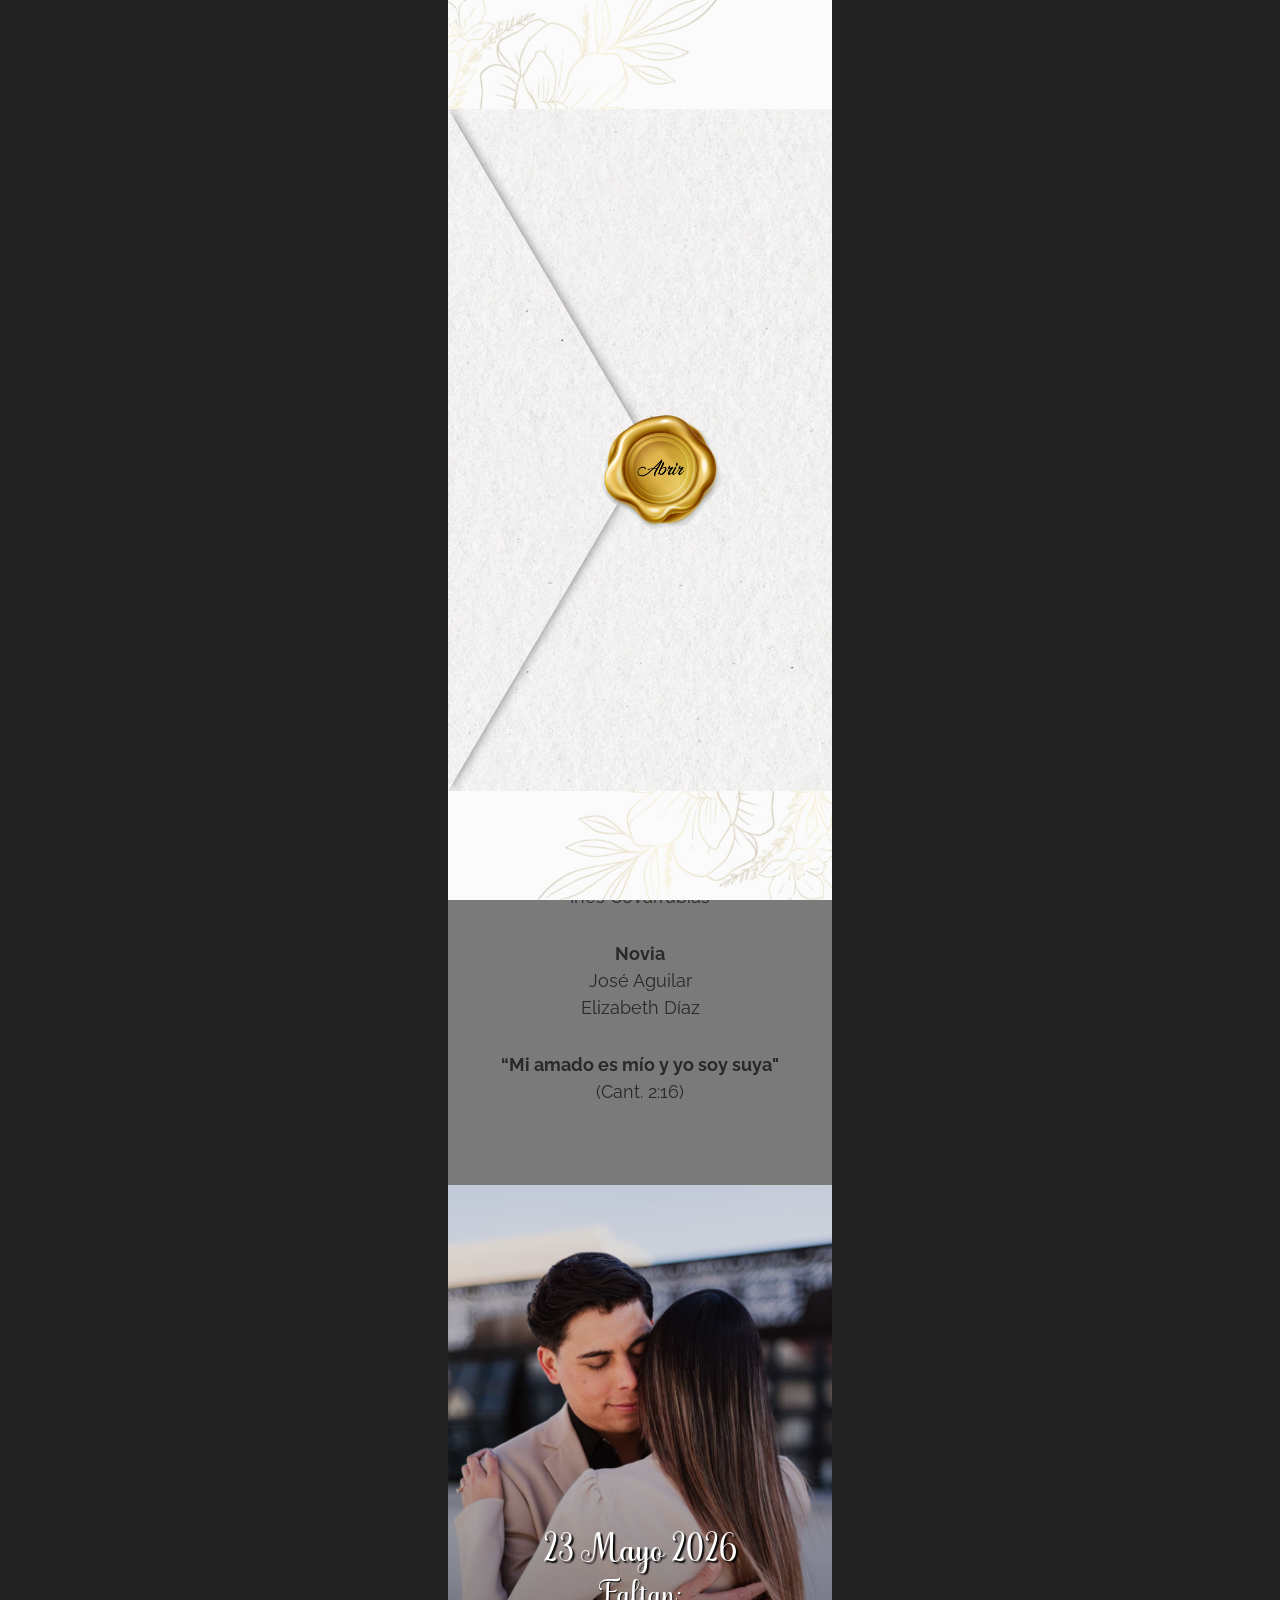
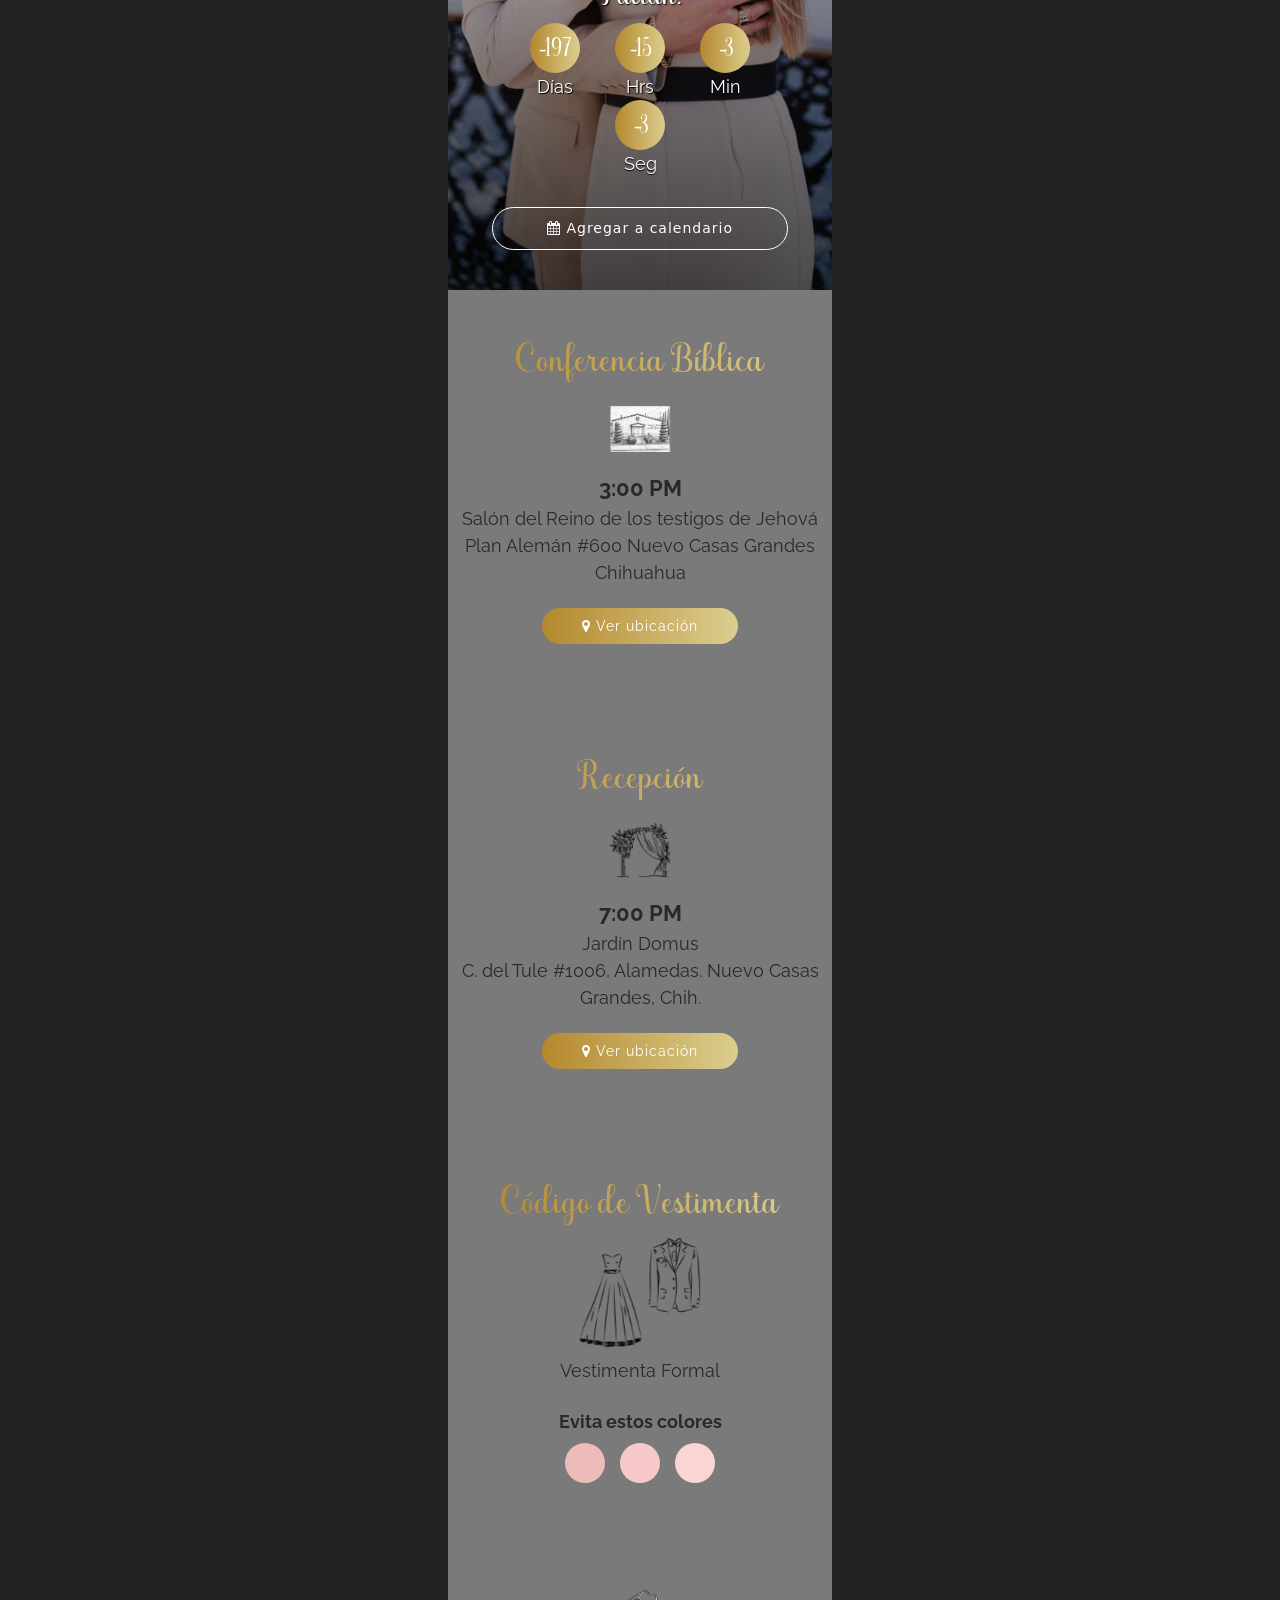
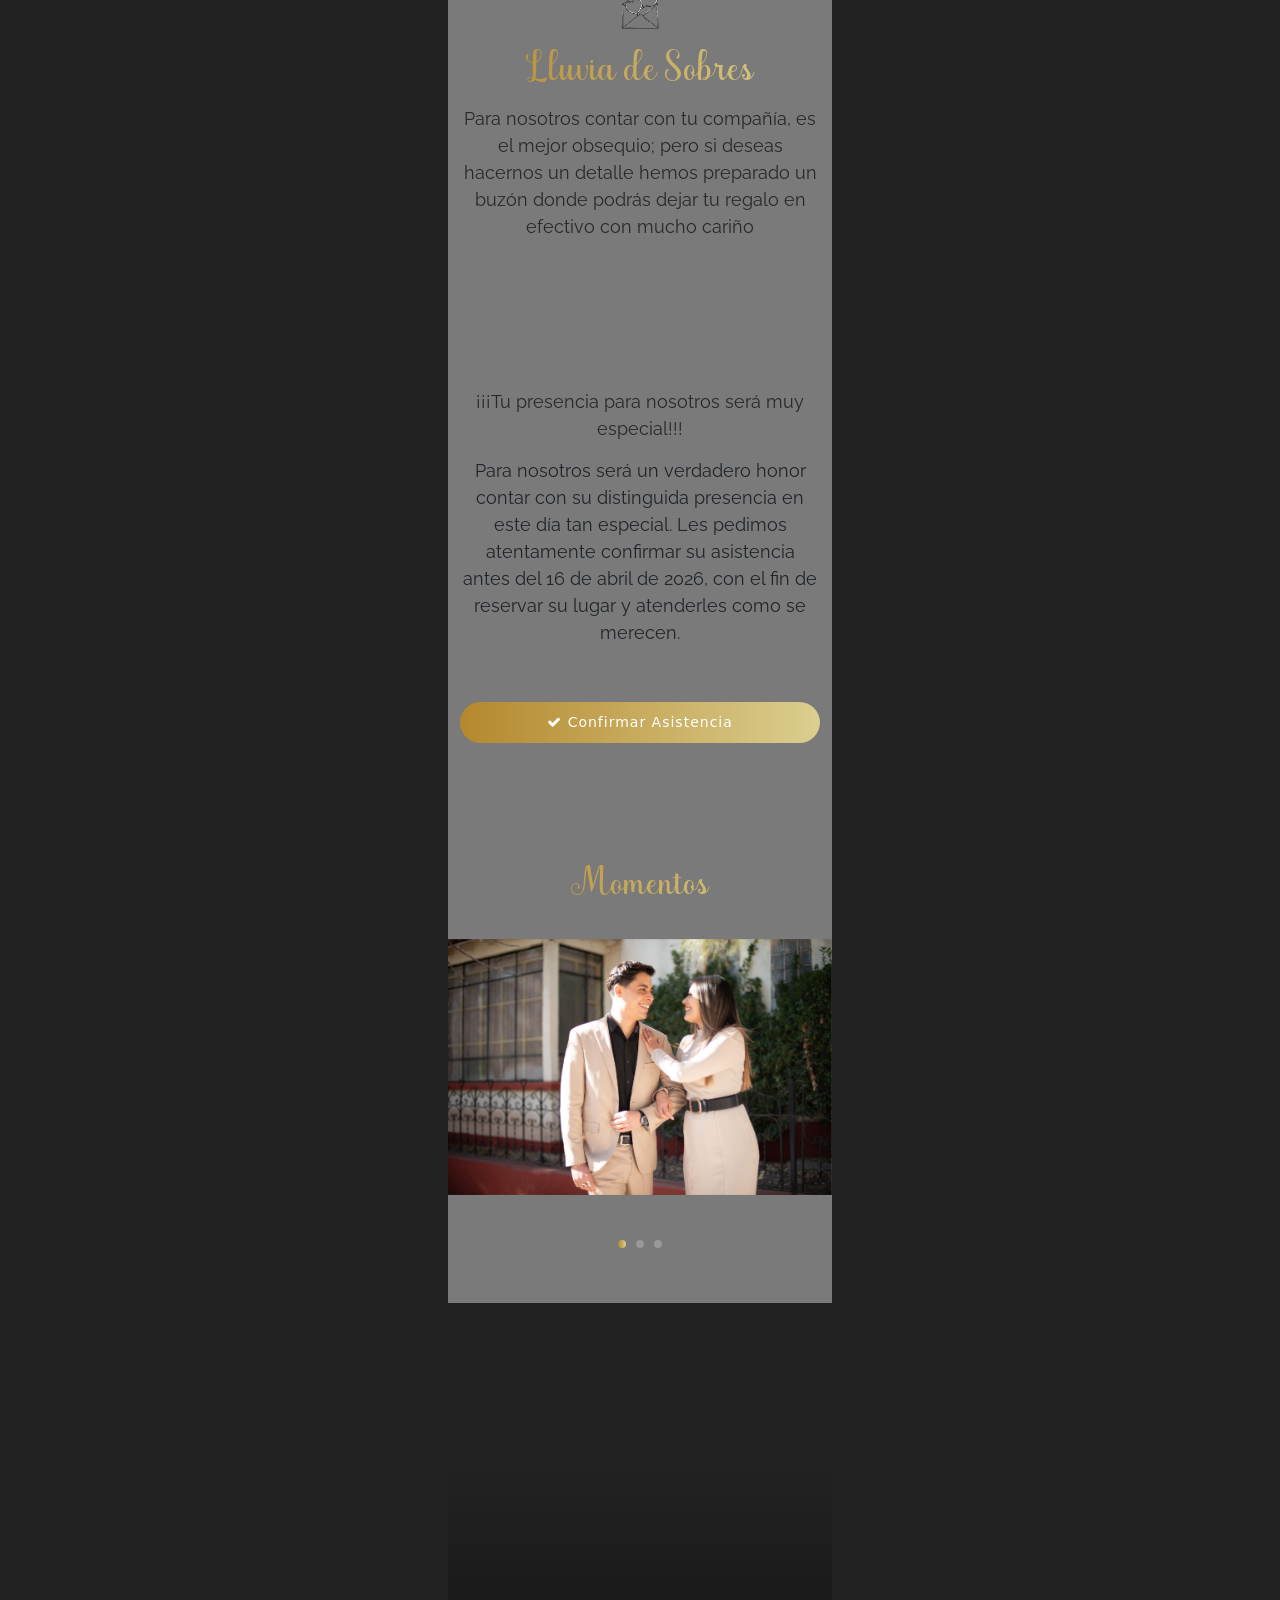
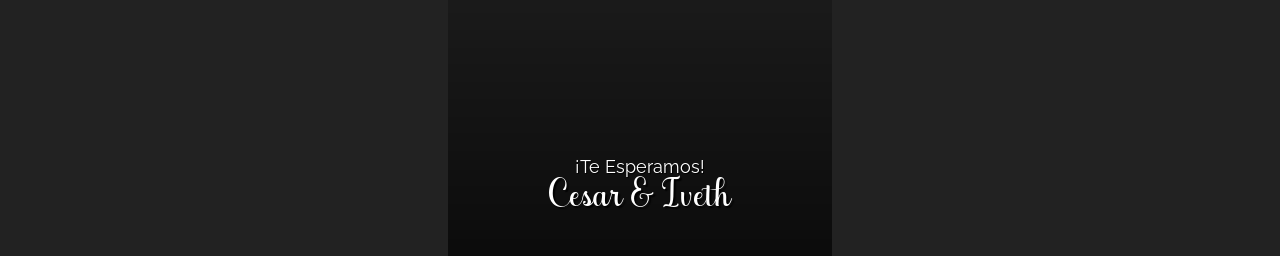
==== index.html @ 70f19161 "Update index.html" ====
<html lang="es" id="html" >

<head>
    <meta charset="utf-8">
    <meta name="viewport" content="width=device-width, initial-scale=1, shrink-to-fit=no">
    
    <title>Nuestra Boda: Cesar & Iveth</title>
<link rel="icon" type="image/png" sizes="32x32" href="assets/img/favicon-32x32.png">
<link rel="icon" type="image/png" sizes="16x16" href="assets/img/favicon-16x16.png">
<link rel="apple-touch-icon" href="assets/img/apple-touch-icon.png">
<link rel="manifest" href="assets/img/site.webmanifest">
<link rel="icon" href="assets/img/favicon.ico" type="image/x-icon">
    <meta name="theme-color" content="#222">

    <!-- CSS -->
    <link rel="stylesheet" href="assets/css/style.css" type="text/css">
    <link rel="stylesheet" href="assets/css/bootstrap.css" type="text/css">
    <link rel="stylesheet" href="assets/css/owl.carousel.css" type="text/css">
    <link rel="stylesheet" href="assets/css/animate.css" type="text/css">

    <link rel="preconnect" href="https://fonts.googleapis.com">
    <link rel="preconnect" href="https://fonts.gstatic.com" crossorigin="">
    <link href="https://fonts.googleapis.com/css2?family=Playfair+Display:wght@400;700&amp;display=swap"
        rel="stylesheet">
    <link href="https://fonts.googleapis.com/css2?family=Raleway:wght@400;700&amp;display=swap" rel="stylesheet">
    <link rel="stylesheet" href="https://maxcdn.bootstrapcdn.com/font-awesome/4.5.0/css/font-awesome.min.css">
<style>
    html, body {
  scroll-behavior: auto;
}
	.modal-overlay {
  position: fixed;
  top: 0;
  left: 0;
  width: 100%;
  height: 100%;
  background: rgba(0,0,0,0.6);
  display: none;
  justify-content: center;
  align-items: center;
  z-index: 9999;
}

.modal-content {
  background: #fff;
  padding: 30px;
  border-radius: 12px;
  text-align: center;
  max-width: 400px;
  width: 90%;
  animation: fadeIn .3s ease;
}

.modal-buttons {
  display: flex;
  gap: 10px;
  justify-content: center;
  margin-top: 20px;
}

.btn-modal {
  padding: 10px 18px;
  border: none;
  border-radius: 8px;
  cursor: pointer;
  font-weight: bold;
}

.btn-si {
  background: #eebbbb;
  color: #fff;
}

.btn-no {
  background: #ccc;
}

.btn-cerrar {
  margin-top: 15px;
  background: none;
  border: none;
  cursor: pointer;
  color: #666;
}

@keyframes fadeIn {
  from { opacity: 0; transform: scale(0.9); }
  to { opacity: 1; transform: scale(1); }
}

</style>
</head>

<body id="body" class="bg-invitacion">
    <!-- Intro Inicio -->
    <section id="intro" class="bg-overlay-intro bg-intro">
        <img id="s-derecho" class="sobre-derecho" src="assets/img/sobre-derecho.png" alt="">
        <img id="s-izquierdo" class="sobre-izquierdo" src="assets/img/sobre-izquierdo.png" alt="">
        <a style="cursor: pointer; margin-top: -70px !important; visibility: visible; animation-duration: 4000ms; animation-iteration-count: infinite; animation-name: pulse;"
            target="_self" onclick="funciones()" class="wow pulse animated animated" data-wow-iteration="infinite"
            data-wow-duration="4000ms"><img class="sello" src="assets/img/sello.png" alt=""></a>
    </section>
   
    <audio id="sonido2" loop="" preload="auto" src="https://rheainvitaciones.com/Invitaciones/audio.mp3"></audio>
   

    <section style="background-color: rgba(255,255,255,.3);">
        <img src="assets/img/foto.png" width="100%" alt="">
        <div align="center" style="margin-top: -120px !important;">
            <span class="scroll">
                <span class="scroll_arrow top_arrow">
                    <svg version="1.1" id="Layer_1" xmlns="http://www.w3.org/2000/svg"
                        xmlns:xlink="http://www.w3.org/1999/xlink" x="0px" y="0px" viewBox="0 0 65.2 34.1"
                        style="enable-background:new 0 0 65.2 34.1;" xml:space="preserve">
                        <style type="text/css">
                            .st0 {
                                fill: none;
                                stroke: #ffffff;
                                stroke-width: 8;
                                stroke-linecap: round;
                                stroke-linejoin: round;
                                stroke-miterlimit: 10;
                            }
                        </style>
                        <polyline class="st0" points="5,5 31.8,28.7 59.2,5 "></polyline>
                    </svg>

                </span>
                <span class="scroll_arrow bottom_arrow">
                    <svg version="1.1" id="Layer_1" xmlns="http://www.w3.org/2000/svg"
                        xmlns:xlink="http://www.w3.org/1999/xlink" x="0px" y="0px" viewBox="0 0 65.2 34.1"
                        style="enable-background:new 0 0 65.2 34.1;" xml:space="preserve">
                        <style type="text/css">
                            .st0 {
                                fill: none;
                                stroke: #000000;
                                stroke-width: 8;
                                stroke-linecap: round;
                                stroke-linejoin: round;
                                stroke-miterlimit: 10;
                            }
                        </style>
                        <polyline class="st0" points="5,5 31.8,28.7 59.2,5 "></polyline>
                    </svg>
                </span>
            </span>
        </div>
    </section>


    <!-- Celebración Inicio -->
    <section id="celebracion" class="padding-section" style="background-color: rgba(255,255,255,.4);">
        <div class="container">
            <div class="row justify-content-center">
                <div class="col-md-10">
                    <p align="center" class="mb-10 color-textos wow fadeInUp animated animated" data-wow-delay="0.4s"
                        style="font-size: 26px !important; visibility: visible; animation-delay: 0.4s; animation-name: fadeInUp;">
                        Nuestra Boda</p>
                    <h1 align="center" class="titulo mb-20 color-titulos wow fadeInUp animated animated"
                        data-wow-delay="0.6s"
                        style="font-size: 40px !important; visibility: visible; animation-delay: 0.6s; animation-name: fadeInUp;">
                        Cesar & Iveth</h1>
                    <p align="center" class="mb-30 color-textos wow fadeInUp animated animated" data-wow-delay="0.4s"
                        style="visibility: visible; animation-delay: 0.4s; animation-name: fadeInUp;">Hay historias que merecen un capítulo especial……. este es el nuestro.</p>
                    <h1 align="center" class="titulo mb-20 color-titulos wow fadeInUp animated animated"
                        data-wow-delay="0.6s"
                        style="visibility: visible; animation-delay: 0.6s; animation-name: fadeInUp;">Nuestros Padres
                    </h1>
                    <p align="center" class="mb-30 color-textos wow fadeInUp animated animated" data-wow-delay="0.6s"
                        style="visibility: visible; animation-delay: 0.6s; animation-name: fadeInUp;">
                        <strong>Novio</strong><br>Ascención Ochoa<br>Inés Covarrubias 
                    </p>
                    <p align="center" class="mb-30 color-textos wow fadeInUp animated animated" data-wow-delay="0.6s"
                        style="visibility: visible; animation-delay: 0.6s; animation-name: fadeInUp;">
                        <strong>Novia</strong><br>José Aguilar<br>Elizabeth Díaz
                    </p>
                    
                    <p align="center" class="mb-30 color-textos wow fadeInUp animated animated" data-wow-delay="0.6s"
                        style="visibility: visible; animation-delay: 0.6s; animation-name: fadeInUp;">
                        <strong>“Mi amado es mío y yo soy suya"</strong><br>(Cant. 2:16)
                </div>
            </div>
        </div>
    </section>
    <!-- Celebración Fin -->

    <!-- Contador Inicio -->
    <section id="contador" class="padding-contador bg-img bg-overlay-contador"
        style="background-image:url(assets/img/carousel/01.jpg);">
        <div class="container-fluid">
            <div class="row justify-content-center">
                <div class="col-md-10 wow fadeInUp animated" data-wow-delay="0.6s"
                    style="visibility: hidden; animation-delay: 0.6s; animation-name: none;">
                    <h1 align="center" class="titulo mb-10 text-white sombra">23 Mayo 2026</h1>
                    <h1 align="center" class="titulo mb-10 text-white sombra" style="font-size: 26px !important;">
                        Faltan:</h1>
                    <ul class="tiempo mb-30">
                        <li><span class="circulo-tiempo" id="days"></span>Días</li>
                        <li><span class="circulo-tiempo" id="hours"></span>Hrs</li>
                        <li><span class="circulo-tiempo" id="minutes"></span>Min</li>
                        <li><span class="circulo-tiempo" id="seconds"></span>Seg</li>
                    </ul>
                    <div align="center" class="mb-0"><div onclick="crearEventoCalendario()" class="link-abrir"
                            style="cursor: pointer; border: 1px solid #fff;"><i class="fa fa-calendar"></i> Agregar a
                            calendario</div></div>
                </div>
            </div>
        </div>
    </section>
    <!-- Contador Fin -->


    <!-- Ceremonia Inicio -->
    <section id="ceremonia" class="padding-section" style="background-color: rgba(255,255,255,.4);">
        <div class="container">

            <h1 align="center" class="titulo color-titulos mb-20 wow fadeInUp" data-wow-delay="0.6s"
                style="visibility: hidden; animation-delay: 0.6s; animation-name: none;">Conferencia Bíblica</h1>
            <div align="center" class="mb-20 wow fadeInUp" data-wow-delay="0.6s"
                style="visibility: hidden; animation-delay: 0.6s; animation-name: none;"><img
                    src="assets/img/iglesia.png" width="60" alt=""></div>
            <div class="row">
                <div class="col-md-12 wow fadeInUp" data-wow-delay="0.6s"
                    style="visibility: hidden; animation-delay: 0.6s; animation-name: none;">
                    <p align="center" class="color-textos mb-30"><strong style="font-size: 22px !important;">3:00
                            PM</strong><br>Salón del Reino de los testigos de Jehová <br>Plan Alemán #600 Nuevo Casas Grandes Chihuahua
                    </p>
                    <div align="center" class="mb-20"><a href="https://www.google.com/maps/place/Salon+del+Reino+de+Los+Testigos+de+Jehov%C3%A1/@30.418696,-107.9079553,17z/data=!4m14!1m7!3m6!1s0x86dcad02934758bd:0x25ceb4353870e1fa!2sSalon+del+Reino+de+Los+Testigos+de+Jehov%C3%A1!8m2!3d30.4186914!4d-107.9053804!16s%2Fg%2F11t3d4_jx4!3m5!1s0x86dcad02934758bd:0x25ceb4353870e1fa!8m2!3d30.4186914!4d-107.9053804!16s%2Fg%2F11t3d4_jx4?entry=ttu&g_ep=EgoyMDI2MDIwNC4wIKXMDSoASAFQAw%3D%3D" target="_blank" class="link-abrir color-principal"><i class="fa fa-map-marker"></i> Ver ubicación</a></div>
                </div>
            </div>
        </div>
    </section>
    <!-- Ceremonia Fin -->

    <!-- Recepción Inicio -->
    <section id="recepcion" class="padding-section" style="background-color: rgba(255,255,255,.4);">
        <div class="container">

            <h1 align="center" class="titulo color-titulos mb-20 wow fadeInUp" data-wow-delay="0.6s"
                style="visibility: hidden; animation-delay: 0.6s; animation-name: none;">Recepción</h1>
            <div align="center" class="mb-20 wow fadeInUp" data-wow-delay="0.6s"
                style="visibility: hidden; animation-delay: 0.6s; animation-name: none;"><img src="assets/img/recep.png"
                    width="60" alt=""></div>
            <div class="row">
                <div class="col-md-12 wow fadeInUp" data-wow-delay="0.6s"
                    style="visibility: hidden; animation-delay: 0.6s; animation-name: none;">
                    <p align="center" class="color-textos mb-30"><strong style="font-size: 22px !important;">7:00
                            PM</strong><br>Jardín Domus<br>C. del Tule #1006, Alamedas. Nuevo Casas Grandes, Chih.</p>
                    <div align="center" class="mb-20"><a href="https://www.google.com/maps/place/Jardin+Domuss/@30.4287066,-107.9072362,17z/data=!4m10!1m2!2m1!1sjardin+domus+nuevo+casas+grandes!3m6!1s0x86dcad00376bb1d1:0xad91778f47de346a!8m2!3d30.4285653!4d-107.9047676!15sCiBqYXJkaW4gZG9tdXMgbnVldm8gY2FzYXMgZ3JhbmRlc1oiIiBqYXJkaW4gZG9tdXMgbnVldm8gY2FzYXMgZ3JhbmRlc5IBCm5pZ2h0X2NsdWLgAQA!16s%2Fg%2F11xd9fyb4v?entry=ttu&g_ep=EgoyMDI2MDIwNC4wIKXMDSoASAFQAw%3D%3D" target="_blank" class="link-abrir color-principal"><i class="fa fa-map-marker"></i> Ver ubicación</a></div>
                </div>
            </div>
        </div>
    </section>
    <!-- Recepción Fin -->

    <!-- Vestimenta Inicio -->
    <section id="vestimenta" class="padding-section" style="background-color: rgba(255,255,255,.4);">
        <div class="container">
            <div class="row justify-content-center">
                <div class="col-md-10">
                    <h1 align="center" class="titulo mb-10 color-titulos wow fadeInUp" data-wow-delay="0.6s"
                        style="visibility: hidden; animation-delay: 0.6s; animation-name: none;">Código de Vestimenta
                    </h1>
                    <div align="center" class="mb-10 wow fadeInUp" data-wow-delay="0.6s"
                        style="visibility: hidden; animation-delay: 0.6s; animation-name: none;"><img
                            src="assets/img/formal.png" width="120"></div>
                    <p align="center" class="mb-0 color-textos wow fadeInUp" data-wow-delay="0.6s"
                        style="visibility: hidden; animation-delay: 0.6s; animation-name: none;">Vestimenta Formal</p>
                </div>
                <!-- Evita estos colores -->
<div class="mt-4 wow fadeInUp" data-wow-delay="0.8s" style="text-align:center;">
    <p class="color-textos mb-2"><strong id="idvestimenta">Evita estos colores</strong></p>
    <div style="display:flex; justify-content:center; gap:15px;">
        <div style="width:40px; height:40px; border-radius:50%; background:#eebbbb;"></div>
        <div style="width:40px; height:40px; border-radius:50%; background:#f6c8c7;"></div>
        <div style="width:40px; height:40px; border-radius:50%; background:#f9d6d5;"></div>
    </div>
</div>

            </div>
        </div>
    </section>
    <!-- Vestimenta Fin -->

    <!-- Mesa de Regalos Inicio -->
     <section id="regalos" class="padding-section" style="background-color: rgba(255,255,255,.4);">
        <div class="container">
            <div class="mb-30 wow fadeInUp" data-wow-delay="0.6s">
	<div align="center" class="mb-10"><img src="assets/img/lluviaSobre.png" width="80"/></div>
	<h1 align="center" class="titulo mb-10 color-titulos" style="font-size: 32px !important;">Lluvia de Sobres</h1>
	<p align="center" class="color-textos mb-0 wow fadeInUp" data-wow-delay="0.4s">Para nosotros contar con tu compañía, es el mejor obsequio; pero si deseas hacernos un detalle hemos preparado un buzón donde podrás dejar tu regalo en efectivo con mucho cariño</p>
	</div></div>
     
    </section>
	  <!-- Hashstag Fin -->
	<!-- Invitacion Inteligente -->
<section id="hashtag" class="padding-section" style="background-color: rgba(255,255,255,.4); text-align:center;">
	<div class="container">

		<h1 align="center" id="familyName" 
			class="titulo color-titulos wow fadeInUp" 
			data-wow-delay="0.6s" 
			style="font-size: 26px !important;">
		</h1>

		<div id="passesBox">

			<p align="center" 
			   class="mb-0 color-textos wow fadeInUp" 
			   data-wow-delay="0.6s" 
			   style="text-align:center;">
				¡¡¡Tu presencia para nosotros será muy especial!!!
			</p>

			<p id="attendanceText" style="margin-top:15px;">
				Para nosotros será un verdadero honor contar con su distinguida presencia en este día tan especial. 
				Les pedimos atentamente confirmar su asistencia antes del 16 de abril de 2026, 
				con el fin de reservar su lugar y atenderles como se merecen.
			</p>

			<br>

			<p id="familiaextra"></p>
			<p id="passesCount"></p>

			<div id="qrContainer" style="display:none; margin-top:20px; text-align:center;">
				<h3>🎟️ Este será su pase de entrada</h3>
				<div id="qrCode"></div>
			</div>

			<div align="center" class="mb-20">
				<div class="link-abrir color-principal" id="btnAceptar" style="cursor:pointer;">
					<i class="fa fa-check"></i> Confirmar Asistencia
				</div>
			</div>

		</div>
	</div>
</section>

    <!--  Invitacion Inteligente -->

    <!-- Fotos Inicio -->
    <section id="fotos" class="padding-section" style="background-color: rgba(255,255,255,.4);">
        <div class="container">
            <h1 align="center" class="titulo color-titulos mb-30 wow fadeInUp" data-wow-delay="0.6s"
                style="visibility: hidden; animation-delay: 0.6s; animation-name: none;">Momentos</h1>
        </div>
        <div class="owl-fotos owl-carousel wow fadeInUp owl-loaded owl-drag" data-wow-delay="0.6s"
            style="visibility: hidden; animation-delay: 0.6s; animation-name: none;">
            <div class="owl-stage-outer owl-height" style="height: 373.983px;">
                <div class="owl-stage">
                    <div class="owl-item " style="width: 560.7px; margin-right: 10px;">
                        <div><img src="assets/img/carousel/02.jpg" width="100%" alt=""></div>
                    </div>
					 <div class="owl-item " style="width: 560.7px; margin-right: 10px;">
                        <div><img src="assets/img/carousel/04.jpg" width="100%" alt=""></div>
                    </div>
                    <div class="owl-item " style="width: 560.7px; margin-right: 10px;">
                        <div><img src="assets/img/carousel/03.jpg" width="100%" alt=""></div>
                    </div>
                </div>
            </div>
        </div>
    </section>
    <!-- Fotos Fin -->
    <!-- Nombre Inicio -->
    <section id="nombre" class="padding-final bg-overlay-contador bg-img"
        style="background-image:url(assets/img/asistencia.png); background-position: top !important;">
        <div class="container">
            <div class="row justify-content-center">
                <div class="col-md-10">
                    <p align="center" class="mb-0 text-white sombra">¡Te Esperamos!</p>
                    <h1 align="center" class="titulo mb-0 text-white sombra">Cesar & Iveth</h1>
                </div>
            </div>
        </div>
    </section>
<!-- Modal Confirmación -->
<div id="modalConfirmacion" class="modal-overlay">
  <div class="modal-content">
    <h2>Confirmar Asistencia</h2>
    <p>¿Podrán acompañarnos en este día tan especial?</p>

    <div class="modal-buttons">
      <button id="btnSi" class="btn-modal btn-si">
        💖 Sí asistiré
      </button>

      <button id="btnNo" class="btn-modal btn-no">
        ✨ No podré asistir
      </button>
    </div>

    <button id="cerrarModal" class="btn-cerrar">Cerrar</button>
  </div>
</div>

    <!-- JS -->
    <script src="assets/js/jquery.min.js" type="text/javascript"></script>
    <script src="assets/js/owl.carousel.min.js" type="text/javascript"></script>
    <script src="assets/js/bootstrap.min.js" type="text/javascript"></script>
    <script src="assets/js/wow.min.js" type="text/javascript"></script>
    <script src="assets/js/main.js" type="text/javascript"></script>
    <script>
        $(document).ready(function () {
            $('.owl-fotos').owlCarousel({
                loop: true,
                margin: 10,
                responsiveClass: true,
                autoHeight: true,
                responsive: {
                    0: {
                        items: 1,
                        nav: false,
                        loop: true,
                        autoplay: true
                    },
                    600: {
                        items: 1,
                        nav: false,
                        loop: true,
                        autoplay: true
                    },
                    1000: {
                        items: 1,
                        nav: false,
                        loop: true,
                        autoplay: true
                    }
                }
            })
        });
    </script>
    <style>
        .valid[data-text]:before {
            position: absolute;
            bottom: 100%;
            left: 12px;
            content: '';
            border: 8px solid;
            border-color: transparent transparent #fff transparent;
            top: calc(100% - 21px)
        }

        .valid[data-text]:after,
        .valid[data-text]:before {
            opacity: 1;
            transition: opacity .2s ease;
            pointer-events: none;
            z-index: 3
        }

        .valid[data-text]:after {
            content: attr(data-text);
            position: absolute;
            background: #fff;
            left: 0;
            top: calc(100% - 5px);
            font-size: 12px;
            padding: 0 5px;
            box-shadow: 0 5px 10px rgb(0 0 0 / 8%)
        }

        .show#name~.valid:after,
        .show#asistencia~.valid:after,
        .show#comment~.valid:after,
        .show#name~.valid[data-text]:before,
        .show#asistencia~.valid[data-text]:before,
        .show#comment~.valid[data-text]:before,
        .none#name~.valid:after,
        .none#asistencia~.valid:after,
        .none#comment~.valid:after,
        .none#name~.valid[data-text]:before,
        .none#asistencia~.valid[data-text]:before,
        .none#comment~.valid[data-text]:before {
            opacity: 0
        }
    </style>
    <script>
        $(window).on('scroll', function () {
            function isScrollIntoView(elem, index) {
                var docViewTop = $(window).scrollTop();
                var docViewBottom = docViewTop + $(window).height();
                var elemTop = $(elem).offset().top;
                var elemBottom = elemTop + $(window).height() * .5;
                if (elemBottom <= docViewBottom && elemTop >= docViewTop) {
                    $(elem).addClass('active');
                }
                if (!(elemBottom <= docViewBottom)) {
                    $(elem).removeClass('active');
                }
                var MainTimelineContainer = $('#vertical-scrollable-timeline')[0];
                var MainTimelineContainerBottom = MainTimelineContainer.getBoundingClientRect().bottom - $(window).height() * .5;
                $(MainTimelineContainer).find('.inner').css('height', MainTimelineContainerBottom + 'px');
            }
            var timeline = $('#vertical-scrollable-timeline li');
            Array.from(timeline).forEach(isScrollIntoView);
        });
    </script>
    <script>
        $(window).scroll(function () {
            if ($(this).scrollTop() > 300) {
                $('#cintillo').addClass('cintillo-scrolled');
            } else {
                $('#cintillo').removeClass('cintillo-scrolled');
            }
        });

        if ($(window).scrollTop() > 300) {
            $('#cintillo').addClass('cintillo-scrolled');
        }
    </script>
</body>
    <script>
        const params = new URLSearchParams(window.location.search);
const familia = params.get("familia");
        const familyName = document.getElementById("familyName");
const passesCount = document.getElementById("passesCount");
const btnAceptar = document.getElementById("btnAceptar");
const attendanceText = document.getElementById("attendanceText");
        const familiaextra = document.getElementById("familiaextra");
const passesBox = document.getElementById("passesBox");
const idvestimenta  =document.getElementById("idvestimenta");
if (!familia) {
  attendanceText.textContent = "Invitación no válida.";
  btnAceptar.style.display = "none";
  passesBox.style.display = "none";
} else {
  fetch(`/.netlify/functions/obtener-invitado?familia=${encodeURIComponent(familia)}`)
    .then(res => res.json())
    .then(res => {
      if (!res.ok || !res.invitado) {
        attendanceText.textContent = "Invitación no encontrada.";
        btnAceptar.style.display = "none";
        passesBox.style.display = "none";
        return;
      }

      const invitado = res.invitado;

      familyName.textContent = invitado.Familia;
        familiaextra.textContent = invitado.Familia;
      passesCount.innerHTML = `Tienen <strong>${invitado.Pases}</strong> pases reservados`;
    if(invitado.vestimenta ==1){
        idvestimenta.textContent = "Te recomendamos usar estos colores";
    }else{
        idvestimenta.textContent = "Evita usar estos colores";
    }
        
      if (invitado.Acepto) {
        mostrarGracias();
		    generarQR(familia);
      } else {
        btnAceptar.style.display = "inline-block";
      }

btnAceptar.addEventListener("click", () => {
  document.getElementById("modalConfirmacion").style.display = "flex";
});

}
		  const modal = document.getElementById("modalConfirmacion");
const btnSi = document.getElementById("btnSi");
const btnNo = document.getElementById("btnNo");
const cerrarModal = document.getElementById("cerrarModal");

// Cerrar modal
cerrarModal.addEventListener("click", () => {
  modal.style.display = "none";
});

// Confirmar asistencia
btnSi.addEventListener("click", () => {
  modal.style.display = "none";
  aceptarInvitacion(familia,true);
});

// No asistirá
btnNo.addEventListener("click", () => {
  modal.style.display = "none";
  aceptarInvitacion(familia, false);
});

  window.onload = () => {
    window.scrollTo({ top: 0, behavior: "instant" });
  };
  window.addEventListener("load", () => {
    setTimeout(() => {
      window.scrollTo(0, 0);
    }, 50);
  });
		function generarQR(familia) {
  const qrData = JSON.stringify({
    familia: familia,
    evento: "Boda Iveth & Cesar",
    tipo: "PASE_ENTRADA"
  });

  const qrUrl = `https://api.qrserver.com/v1/create-qr-code/?size=250x250&data=${encodeURIComponent(qrData)}`;

  const qrContainer = document.getElementById("qrContainer");
  const qrCode = document.getElementById("qrCode");

  qrCode.innerHTML = `<img src="${qrUrl}" alt="QR Pase de Entrada">`;
  qrContainer.style.display = "block";
}
 function mostrarGracias() {
            attendanceText.innerHTML = `
        💖 Gracias por aceptar nuestra invitación.<br>
        Por favor recuerda la fecha.<br>
        Será un honor contar con ustedes.
    `;
            btnAceptar.style.display = "none";
        }
 function crearEventoCalendario() {
  const ics = `
BEGIN:VCALENDAR
VERSION:2.0
PRODID:-//Boda Cesar & Iveth//ES
BEGIN:VEVENT
UID:boda-iveth-cesar-2026@example.com
DTSTAMP:20260101T000000Z
DTSTART:20260523T150000
DTEND:20260523T230000
SUMMARY:Boda Iveth & Cesar
DESCRIPTION:Recordatorio de la boda de Boda Cesar & Iveth
LOCATION:Jardin Domus
BEGIN:VALARM
TRIGGER:-P14D
ACTION:DISPLAY
DESCRIPTION:Recordatorio boda
END:VALARM
END:VEVENT
END:VCALENDAR
  `.trim();

  const blob = new Blob([ics], { type: "text/calendar;charset=utf-8" });
  const url = URL.createObjectURL(blob);

  const link = document.createElement("a");
  link.href = url;
  link.download = "Boda_Daniel_Ochoa.ics";
  document.body.appendChild(link);
  link.click();

  document.body.removeChild(link);
  URL.revokeObjectURL(url);
}
		function aceptarInvitacion(familia, respuesta) {

    fetch("/.netlify/functions/aceptarInvitacion", {
        method: "POST",
        headers: {
            "Content-Type": "application/json"
        },
        body: JSON.stringify({ 
            familia: familia,
            asistira: respuesta // true o false
        })
    })
    .then(res => res.json())
    .then(res => {
        if (res.ok) {

            if (respuesta) {
                crearEventoCalendario();
                mostrarGracias();
                generarQR(familia);
            } else {
                attendanceText.innerHTML = `
                    Lamentamos que no puedan acompañarnos 💔<br>
                    Agradecemos mucho que nos hayan avisado.
                `;
                btnAceptar.style.display = "none";
            }

        } else {
            alert(res.message || "No se pudo confirmar la invitación");
        }
    })
    .catch(err => {
        console.error(err);
        alert("Error de conexión");
    });
}

    </script>


</html>
---- assets/css/style.css ----
/*----------------------------------
	General
------------------------------------*/
@font-face {
font-family: "Titles";
src: url(../fonts/marchila.otf);
}
h1, h2, h3, h4, h5, h6 {
font-family: "Titles" !important;
}
p, a, li {
font-family: 'Raleway', serif;
}
body {
position: relative;
background-color:#222;
overflow-x: hidden !important;
}
html {
overflow: hidden;
position: relative;
overflow-x: hidden !important;
}
/* Scroll icon */
.scroll {
	display: block;
	width: 18px;
}
.scroll_arrow {
	display: block;
	height: 10px;
	animation: downarrow 2.5s infinite;
}
@keyframes downarrow {
	0% {
		-webkit-transform: translate(0, 0);
		transform: translate(0, 0);
		opacity: 0;
	}
	50% {
		-webkit-transform: translate(0, 10px);
		transform: translate(0, 10px);
		opacity: 1;
	}
	100% {
		-webkit-transform: translate(0, 0);
		transform: translate(0, 0);
		opacity: 0;
	}
}
#cintillo {
opacity:0;
transition-duration: .5s;
}
#cintillo.cintillo-scrolled {
opacity:1 !important;
transition-duration: .5s;
}
.invitado {
padding: 5px 0;
width:100%;
position: fixed;
top: 0;
z-index:10;
}
.efecto-derecha {
right: -800px !important;
transition: all 3s;
position: absolute;
}
.efecto-izquierda {
left: -800px !important;
transition: all 3s;
position: absolute;
}
@media (min-width: 769px) {
#body {
width:30%;
position: relative;
margin: 0 auto;
background-color:#222;
}
.invitado {
padding: 5px 0;
width:50%;
position: fixed;
top: 0;
z-index:10;
}

.bg-invitacion::after {
    position: fixed;
    z-index: -1;
	top: 0;
    right: 35%;
    width: 30%;
    height: 100vh;
    background-image: url(../img/background-mob.jpg);
	background-size: cover;
	background-position: center;
	content: ''; 
}
.sobre-izquierdo {
position: absolute;
left: 0;
top: 0;
bottom:0;
margin: auto;
width:100%;
}
.sobre-derecho {
position: absolute;
right: 0;
width:100%;
}
.sello {
position: absolute;
width: 120px;
top: 47%;
left: 40%;
}
.video_background { 
	position: fixed;
	width: 30%;
	z-index: -100; 
	overflow: hidden;
	left: 35%;
	transform: translate(-58.4%);
    -webkit-transform: translate(-58.4%);
	margin: 0 auto;
	right: 0;
	top:0;
	bottom:0;
}
}
@media (max-width: 768px) {
.bg-invitacion::after {
    position: fixed;
    z-index: -1;
    top: 0;
    left: 0;
    width: 100%;
    height: 100vh;
    background-image: url(../img/background-mob.jpg);
	background-size: cover;
	background-position: center;
	content: ''; 
}
.sobre-izquierdo {
position: absolute;
left: 0;
top: 0;
bottom:0;
margin: auto;
height:100%;
}
.sobre-derecho {
position: absolute;
right: 0;
top: 0;
height:100%;
}
.sello {
position: absolute;
width: 120px;
top: 45%;
left: 40%;
}
.video_background { 
	position: fixed;
	height: 100vh;
	z-index: -100; 
	overflow: hidden;
	left: 50%;
	transform: translate(-50%);
    -webkit-transform: translate(-50%);
	margin: 0 auto;
	right: 0;
	top:0;
	bottom:0;
}
}

.color-principal {
background: linear-gradient(to right,  #b4882d 0%,#dbce8f 100%);
}
.color-titulos {
background: linear-gradient(to right,  #b4882d 0%,#dbce8f 100%);
-webkit-background-clip: text;
color: transparent;
padding: 5px 0 !important;
}
.border-qr {
border: solid 1px #F2B0BF;
}
.color-textos {
color:#292929;
}
.padding-section {
padding: 50px 0;
position: relative;
}
.padding-contador {
padding: 350px 0 40px 0;
}
.padding-final {
padding: 450px 0 40px 0;
}
.texto-invitacion {
color:# !important;
}
.mb-0 {
margin-bottom: 0 !important;
}
.mb-10 {
margin-bottom: 10px !important;
}
.mb-20 {
margin-bottom: 20px !important;
}
.mb-30 {
margin-bottom: 30px !important;
}
.mb-40 {
margin-bottom: 40px !important;
}
.mb-50 {
margin-bottom: 50px !important;
}
.mb-60 {
margin-bottom: 60px !important;
}
.mb-70 {
margin-bottom: 70px !important;
}
.mb-80 {
margin-bottom: 80px !important;
}
.mb-90 {
margin-bottom: 90px !important;
}
.mb-90 {
margin-bottom: 100px !important;
}
.titulo {
font-size: 30px;
}
.titulo-insta {
font-size: 28px;
font-family: 'Raleway', serif !important;
}
a, p, li {
font-size: 18px;
}
::-webkit-scrollbar{
    width: 10px;
    background-color: #fff;
}
::-webkit-scrollbar-track{
    background-color: #000;
}
::-webkit-scrollbar-thumb{
    background-color: #F2B0BF;
}

.owl-fotos .owl-nav.disabled + .owl-dots {
margin-top: 40px; }
.owl-fotos .owl-dots {
text-align: center;
-webkit-tap-highlight-color: transparent; }
.owl-fotos .owl-dots .owl-dot {
display: inline-block;
zoom: 1;
*display: inline; }
.owl-fotos .owl-dots .owl-dot span {
 width: 8px;
 height: 8px;
 margin: 5px 5px;
 background: #999;
 display: block;
 border-radius: 50%;
 -webkit-backface-visibility: visible;
 transition: opacity 200ms ease; }
.owl-fotos .owl-dots .owl-dot.active span, .owl-fotos .owl-dots .owl-dot:hover span {
background: linear-gradient(to right,  #b4882d 0%,#dbce8f 100%); }
.footer {
background-color:#222;
padding: 20px 0;
z-index: 100;
position: relative;
}
.footer p {
font-size: 14px;
}
.circulo-imagen {
width: 200px;
height: 200px;
background-size: cover;
background-position: center;
border-radius: 50%;
}
.bg-img {
background-position: center;
background-size: cover;

}
.sombra {
text-shadow: #000 0.05em 0.05em 0.05em;
}
.bg-overlay{position:relative;z-index:1;}
.bg-overlay::after{position:absolute;z-index:-1;top:0;left:0;width:100%;height:100%;background-color:#000;opacity:0.50;content:'';}
.bg-overlay-contador{position:relative;z-index:1;}
.bg-overlay-contador::after{position:absolute;z-index:-1;top:0;left:0;width:100%;height:100%;background: linear-gradient(to bottom, rgba(0,0,0,0) 0%,rgba(0,0,0,0) 31%,rgba(0,0,0,0.65) 100%);content:'';}
/*----------------------------------
	Banner
------------------------------------*/
.banner-principal {
padding: 40px 0;
border-bottom: 2px solid #F2B0BF;
}
.banner-principal h1{
font-size: 40px;
}

/*----------------------------------
	Timer
------------------------------------*/

ul.tiempo {
  margin: 0;
  padding: 0;
  text-align: center;
  
}
.tiempo li {
  display: inline-block;
  list-style-type: none;
  margin: 0;
  color: #fff;
  text-shadow: #000 0.05em 0.05em 0.05em;
  padding: 0 15px;
  font-size: 18px;
  
}

.tiempo li span {
  display: block;
  
}
.circulo-tiempo {
  list-style-type: none;
  margin: 0;
  color: #fff;
  font-size: 18px;
  border-radius: 50%;
  background: linear-gradient(to right,  #b4882d 0%,#dbce8f 100%);
  width: 50px;
  height: 50px;
  display: flex;
  padding-top: 15px;
  font-family: "Titles" !important;
  text-shadow: none !important;
  line-height: 25px;
}
.texto-izq {
font-weight: 700 !important;
font-size: 20px !important;

}
.texto-fecha {
font-weight: 700 !important;
font-size: 21px !important;

}
.titulo-fecha {
font-size: 60px !important;
margin-bottom: 0;
line-height: 70px;
margin-top: -20px !important;
}
/*----------------------------------
  Form
------------------------------------*/
.form-campo {
background: rgba(255,255,255,0.3);
width: 100%;
border: 1px solid #F2B0BF;
padding-left: 10px;
padding-top: 10px;
padding-bottom: 10px;
color:#000;
border-radius: 15px;
font-family: 'Raleway', serif;
}

.form-campo::-webkit-input-placeholder {
  color: #000;
}

.form-campo::-moz-placeholder {
  color: #000;
}

.form-campo:-ms-input-placeholder {
  color: #000;
}

.form-campo::placeholder {
  color: #000;
}

.form-campo:focus {
  font-weight: 400;
  color: #000;
}

.form-campo:focus::-webkit-input-placeholder {
  color: #000;
}

.form-campo:focus::-moz-placeholder {
  color: #000;
}

.form-campo:focus:-ms-input-placeholder {
  color: #000;
}

.form-campo:focus::placeholder {
  color: #000;
}

button.btn-form {
color:#fff;
font-size: 14px;
font-family: 'Raleway', serif;
padding: 10px 40px;
border: 1px solid #F2B0BF;
text-decoration: none;
letter-spacing: 1px;
border-radius: 30px;
background: linear-gradient(to right,  #b4882d 0%,#dbce8f 100%);
}
button.btn-form:hover {
background: linear-gradient(to right,  #b4882d 0%,#dbce8f 100%);
border: 1px solid #F2B0BF;
color:#fff;
transition-duration: .2s;
}
/*----------------------------------
  Intro
------------------------------------*/
.bg-overlay-intro{position:relative;z-index:1;}
.bg-overlay-intro::after{position:absolute;z-index:-1;top:0;left:0;width:100%;height:100%;background-color:#fff; opacity: .6; content:'';}
.bg-intro {
background-image: url(../img/background-mob.jpg);
background-size: cover;
background-position: center;
background-color:#222;
}
#intro {
width:100%;
height:100vh;
z-index:99999999;
position: absolute;
display: flex;
justify-content: center;
align-content: center;
flex-direction: column;
backdrop-filter: blur(15px);
-webkit-backdrop-filter: blur(15px);
}
#intro h1 {
margin-top:-50px !important;
font-size: 80px !important;
}
.link-abrir {
color:#fff;
font-size: 14px;
padding: 10px 40px;
text-decoration: none;
letter-spacing: 1px;
border-radius: 30px;
}
.link-abrir:hover {
color:#fff;
}
.desaparecer {
visibility: hidden;
opacity: 0;
transition: all 3s;
}
.con-scroll {
overflow-y: scroll;
}
.particles {
  position:absolute;
  top:-100px;
  left: 10px;
  right: 10px;
  height: 1100px;
}
.particles {
    left: 10px;
    right: 10px;
    height: 1100px
}

.particles .particle {
    position: absolute;
    opacity: 1;
    background: rgba(255,255,255,.3);
    -webkit-animation-iteration-count: infinite!important;
    animation-iteration-count: infinite!important
}

.particle:nth-child(1) {
    height: 25px;
    width: 25px;
    border-radius: 100%;
    -webkit-animation: floating 28s linear;
    animation: floating 28s linear;
    top: 65%;
    left: 10%
}

.particle:nth-child(2) {
    height: 12px;
    width: 12px;
    border-radius: 100%;
    -webkit-animation: floating 35s linear;
    animation: floating 35s linear;
    top: 15%;
    left: 33%
}

.particle:nth-child(25),
.particle:nth-child(3) {
    -webkit-animation: floating 28s linear;
    border-radius: 100%
}

.particle:nth-child(3) {
    height: 21px;
    width: 21px;
    animation: floating 28s linear;
    top: 48%;
    left: 36%
}

.particle:nth-child(4) {
    height: 16px;
    width: 16px;
    border-radius: 100%;
    -webkit-animation: floating 25s linear;
    animation: floating 25s linear;
    top: 85%;
    left: 75%
}

.particle:nth-child(5) {
    height: 10px;
    width: 10px;
    border-radius: 100%;
    -webkit-animation: floating 32s linear;
    animation: floating 32s linear;
    top: 36%;
    left: 78%
}

.particle:nth-child(6) {
    height: 22px;
    width: 22px;
    border-radius: 100%;
    -webkit-animation: floating 23s linear;
    animation: floating 23s linear;
    top: 87%;
    left: 18%
}

.particle:nth-child(7) {
    height: 16px;
    width: 16px;
    border-radius: 100%;
    -webkit-animation: floating 36s linear;
    animation: floating 36s linear;
    top: 63%;
    left: 78%
}

.particle:nth-child(8) {
    height: 17px;
    width: 17px;
    border-radius: 100%;
    -webkit-animation: floating 27s linear;
    animation: floating 27s linear;
    top: 35%;
    left: 76%
}

.particle:nth-child(9) {
    height: 15px;
    width: 15px;
    border-radius: 100%;
    -webkit-animation: floating 31s linear;
    animation: floating 31s linear;
    top: 20%;
    left: 70%
}

.particle:nth-child(10) {
    height: 13px;
    width: 13px;
    border-radius: 100%;
    -webkit-animation: floating 32s linear;
    animation: floating 32s linear;
    top: 42%;
    left: 23%
}

.particle:nth-child(11) {
    height: 14px;
    width: 14px;
    border-radius: 100%;
    -webkit-animation: floating 30s linear;
    animation: floating 30s linear;
    top: 62%;
    left: 17%
}

.particle:nth-child(12) {
    height: 13px;
    width: 13px;
    border-radius: 100%;
    -webkit-animation: floating 29s linear;
    animation: floating 29s linear;
    top: 9%;
    left: 63%
}

.particle:nth-child(13) {
    height: 14px;
    width: 14px;
    border-radius: 100%;
    -webkit-animation: floating 21s linear;
    animation: floating 21s linear;
    top: 14%;
    left: 30%
}

.particle:nth-child(14) {
    height: 11px;
    width: 11px;
    border-radius: 100%;
    -webkit-animation: floating 34s linear;
    animation: floating 34s linear;
    top: 29%;
    left: 33%
}

.particle:nth-child(15) {
    height: 17px;
    width: 17px;
    border-radius: 100%;
    -webkit-animation: floating 23s linear;
    animation: floating 23s linear;
    top: 68%;
    left: 31%
}

.particle:nth-child(16) {
    height: 18px;
    width: 18px;
    border-radius: 100%;
    -webkit-animation: floating 21s linear;
    animation: floating 21s linear;
    top: 29%;
    left: 57%
}

.particle:nth-child(17) {
    height: 18px;
    width: 18px;
    border-radius: 100%;
    -webkit-animation: floating 32s linear;
    animation: floating 32s linear;
    top: 49%;
    left: 21%
}

.particle:nth-child(18) {
    height: 7px;
    width: 7px;
    border-radius: 100%;
    -webkit-animation: floating 37s linear;
    animation: floating 37s linear;
    top: 35%;
    left: 94%
}

.particle:nth-child(19) {
    height: 10px;
    width: 10px;
    border-radius: 100%;
    -webkit-animation: floating 35s linear;
    animation: floating 35s linear;
    top: 42%;
    left: 33%
}

.particle:nth-child(20) {
    height: 18px;
    width: 18px;
    border-radius: 100%;
    -webkit-animation: floating 35s linear;
    animation: floating 35s linear;
    top: 94%;
    left: 20%
}

.particle:nth-child(21) {
    height: 24px;
    width: 24px;
    border-radius: 100%;
    -webkit-animation: floating 37s linear;
    animation: floating 37s linear;
    top: 7%;
    left: 23%
}

.particle:nth-child(22) {
    height: 24px;
    width: 24px;
    border-radius: 100%;
    -webkit-animation: floating 34s linear;
    animation: floating 34s linear;
    top: 49%;
    left: 33%
}

.particle:nth-child(23) {
    height: 25px;
    width: 25px;
    border-radius: 100%;
    -webkit-animation: floating 29s linear;
    animation: floating 29s linear;
    top: 82%;
    left: 58%
}

.particle:nth-child(24) {
    height: 14px;
    width: 14px;
    border-radius: 100%;
    -webkit-animation: floating 32s linear;
    animation: floating 32s linear;
    top: 60%;
    left: 90%
}

.particle:nth-child(25) {
    height: 25px;
    width: 25px;
    animation: floating 28s linear;
    top: 53%;
    left: 85%
}

.particle:nth-child(26) {
    height: 23px;
    width: 23px;
    border-radius: 100%;
    -webkit-animation: floating 28s linear;
    animation: floating 28s linear;
    top: 63%;
    left: 94%
}

@keyframes floating {
    0% {
        -webkit-transform: translate(0, 0) scale(.5);
        transform: translate(0, 0) scale(.5);
        opacity: 0
    }
    5% {
        opacity: .4
    }
    50% {
        -webkit-transform: translate(0, -250px) scale(1.4);
        transform: translate(0, -250px) scale(1.4)
    }
    95% {
        opacity: 0
    }
    100% {
        -webkit-transform: translate(0, -500px) scale(.5);
        transform: translate(0, -500px) scale(.5)
    }
}

.timeline-container {
  display: flex;
  justify-content: center;
}
.timeline-container .vertical-scrollable-timeline {
  width: 100%;
  list-style-type: none;
  position: relative;
}
.timeline-container .vertical-scrollable-timeline .list-progress {
  width: 8px;
  height: 100%;
  background-color: #F2B0BF;
  position: absolute;
  left: 53px;
  top: 0;
  overflow: hidden;
}
.timeline-container .vertical-scrollable-timeline .list-progress .inner {
  position: absolute;
  right: 0;
  bottom: 0;
  height: 100%;
  background-color: #c5c3cb;
  width: 100%;
}
.timeline-container .vertical-scrollable-timeline li {
  position: relative;
  padding: 0px 0px 80px 100px;
}
.timeline-container .vertical-scrollable-timeline li:last-child {
  margin-bottom: 0;
}
.timeline-container .vertical-scrollable-timeline li p:last-child {
  margin-bottom: 0;
}
.timeline-container .vertical-scrollable-timeline li .icon-holder {
  position: absolute;
  left: 0;
  top: 0;
  width: 50px;
  height: 50px;
  display: flex;
  justify-content: center;
  align-items: center;
  background-color: #c5c3cb;
  border-radius: 50%;
  z-index: 1;
  transition: 0.4s all;
}
.timeline-container .vertical-scrollable-timeline li .icon-holder::before {
  content: "";
  width: 100px;
  height: 100px;
  border: 4px solid #fff;
  position: absolute;
  background-color: #c5c3cb;
  border-radius: 50%;
  z-index: -1;
  transition: 0.4s all;
}
.timeline-container .vertical-scrollable-timeline li::before {
  content: "";
  position: absolute;
  height: 100%;
  width: 8px;
  background-color: transparent;
  left: 48px;
  z-index: 0;
}
.timeline-container .vertical-scrollable-timeline li:last-child::before {
  width: 58px;
  left: 48px;
}
.timeline-container .vertical-scrollable-timeline li.active .icon-holder {
  background-color: #F2B0BF;
}
.timeline-container .vertical-scrollable-timeline li.active .icon-holder img {
  filter: invert(100%);
}
.timeline-container .vertical-scrollable-timeline li.active .icon-holder::before {
  background-color: #F2B0BF;
}
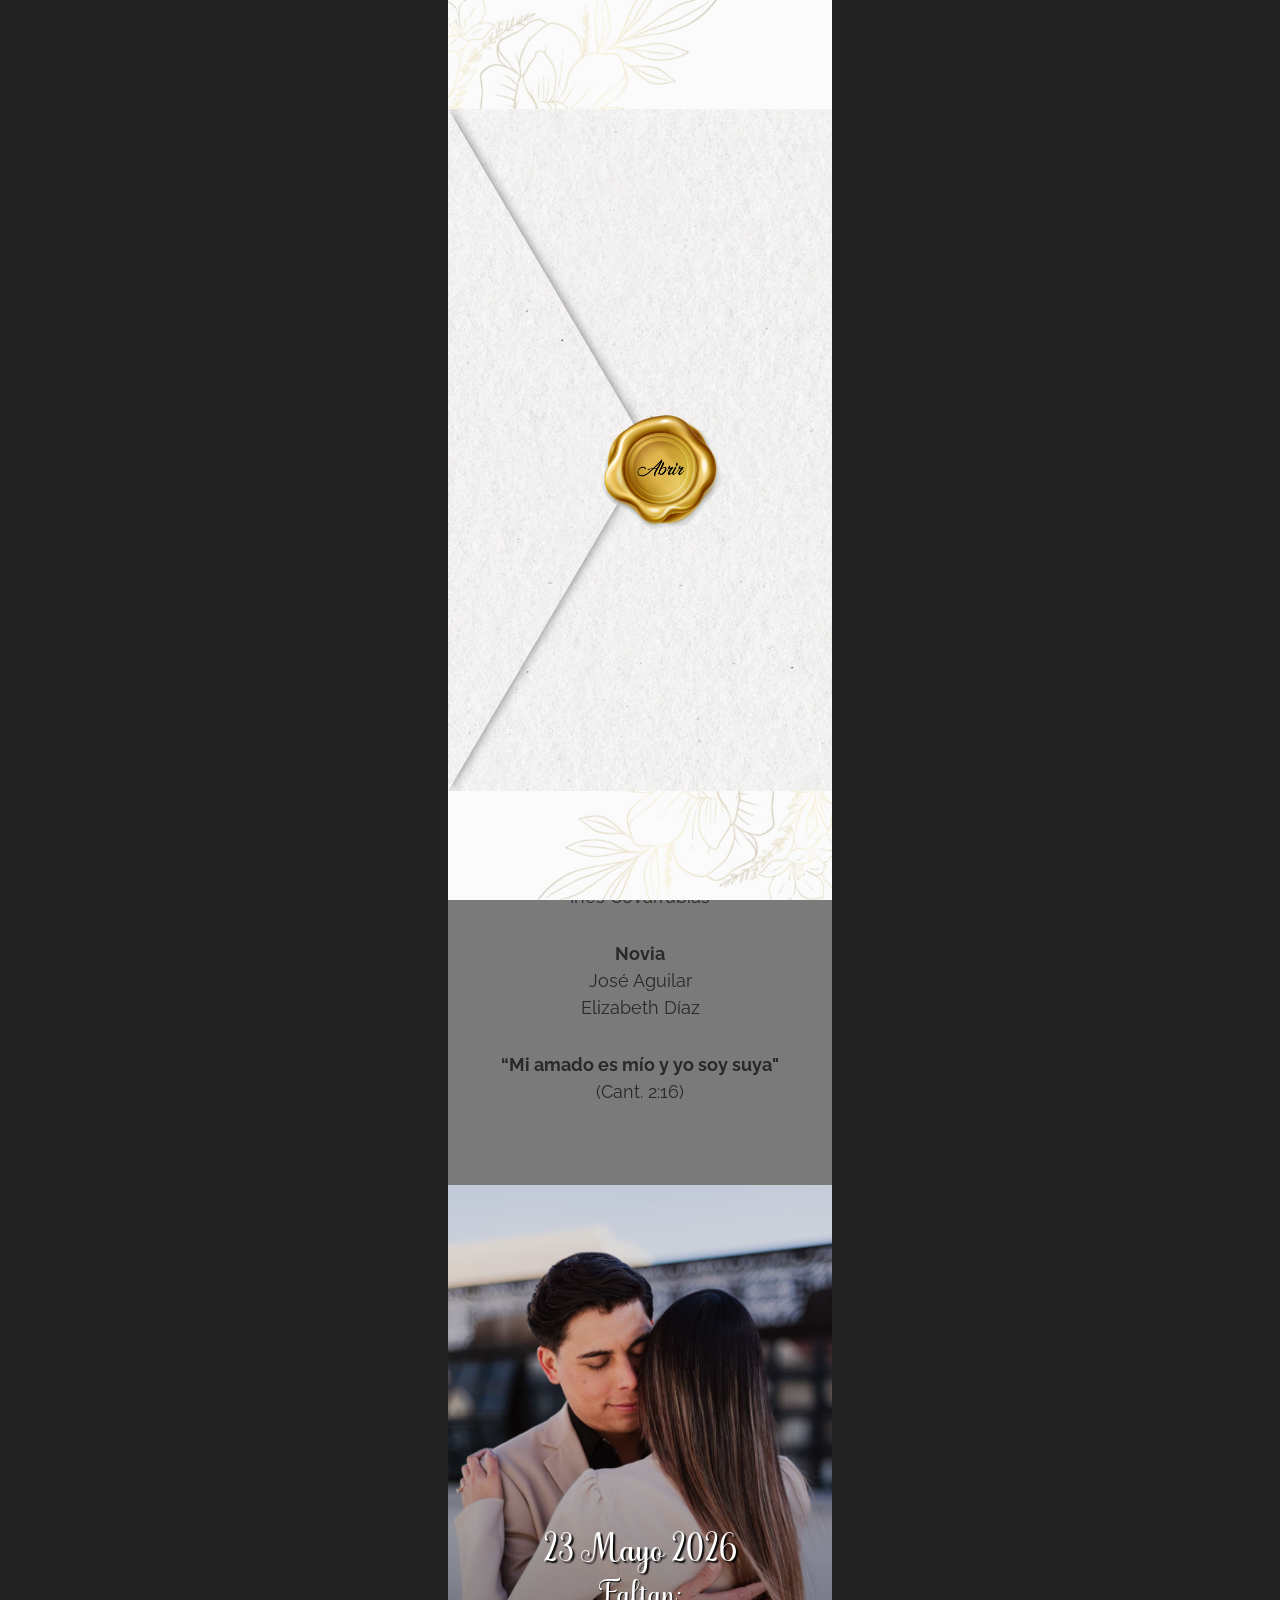
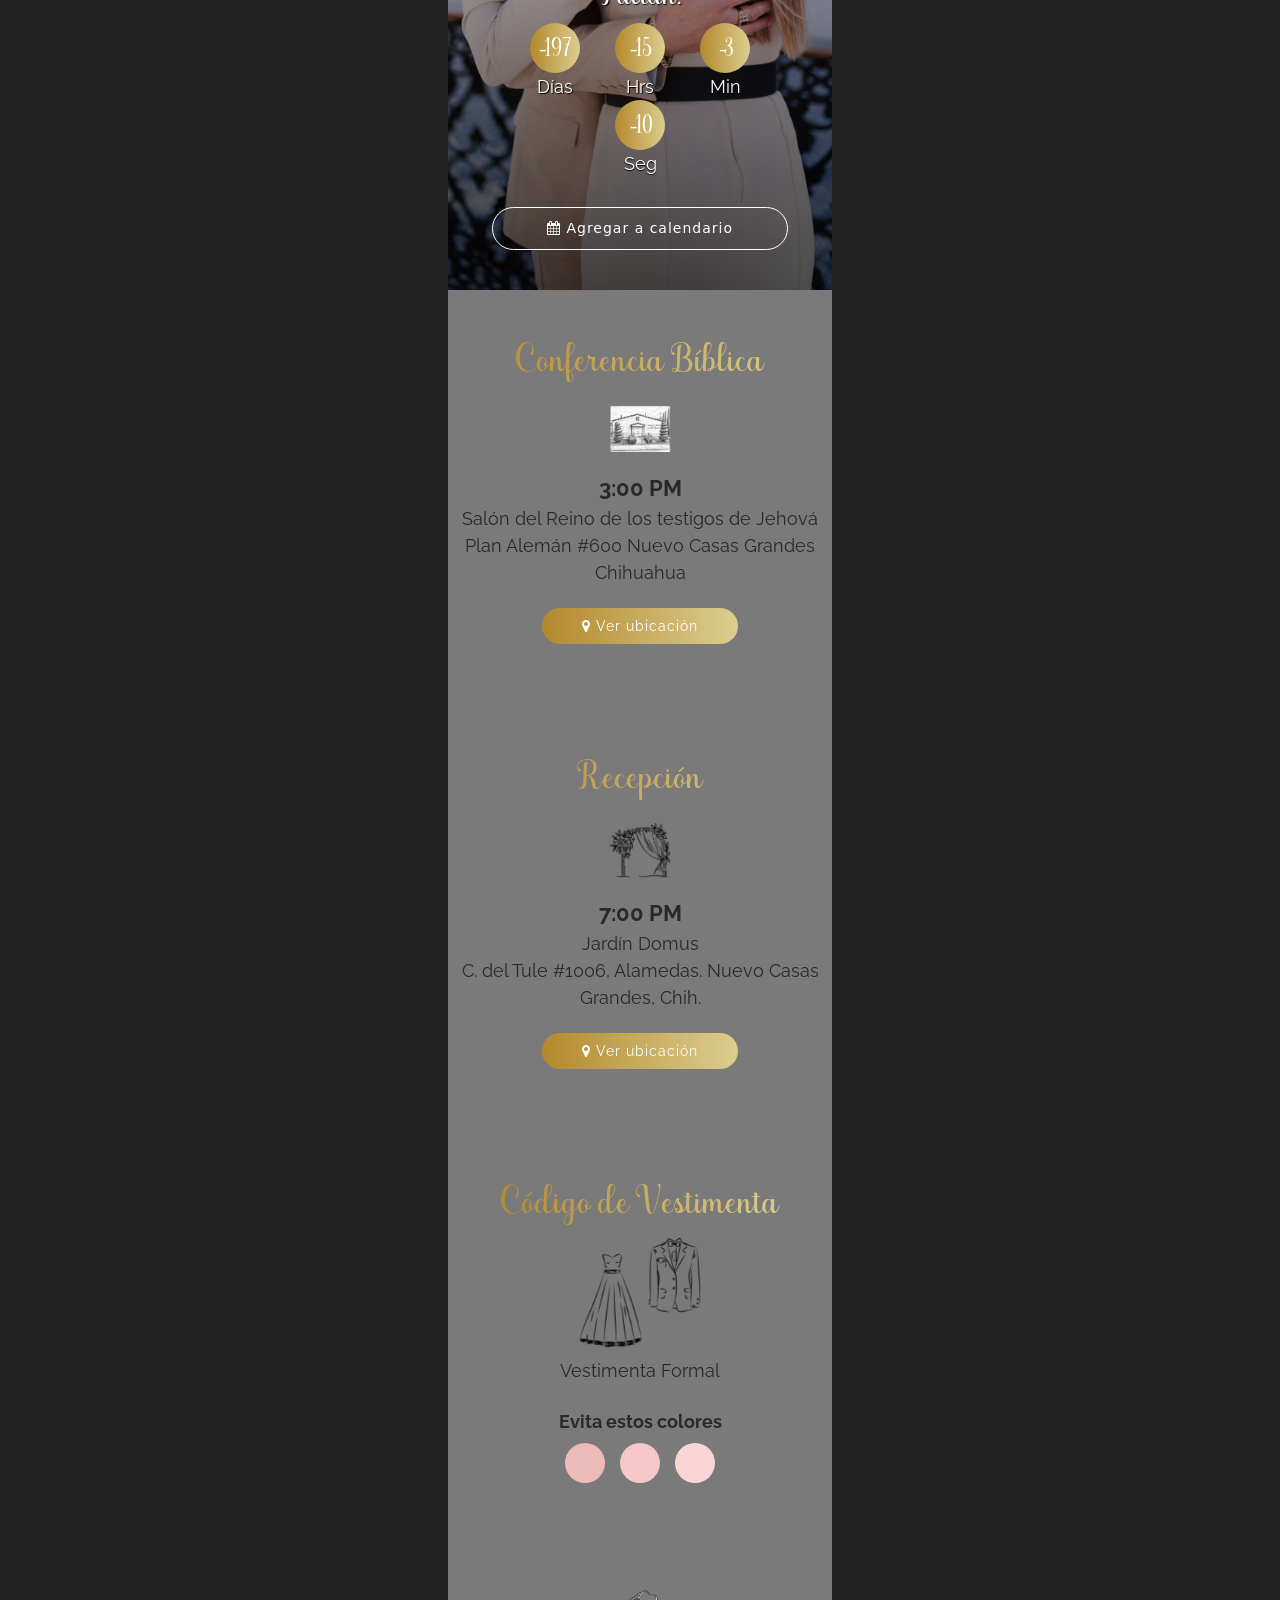
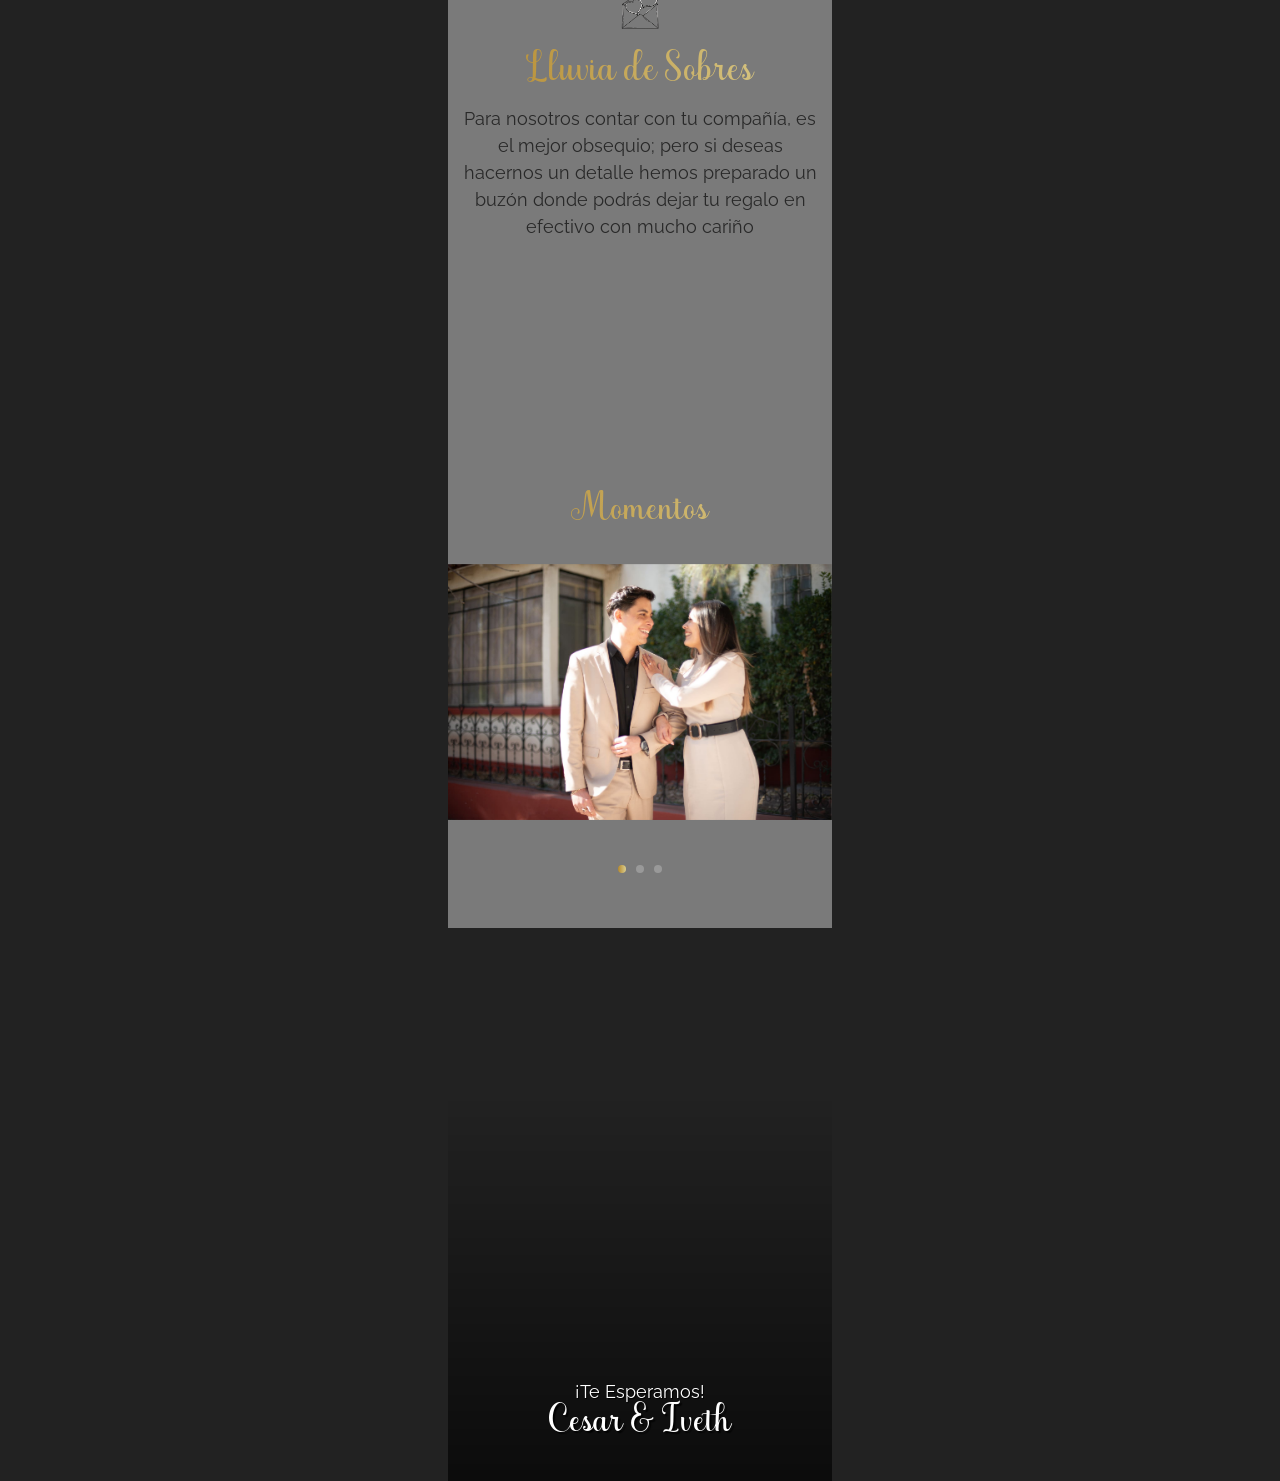
==== commit 3618ea7c: "Update index.html" ====
--- a/index.html
+++ b/index.html
@@ -527,37 +527,43 @@
   btnAceptar.style.display = "none";
   passesBox.style.display = "none";
 } else {
-  fetch(`/.netlify/functions/obtener-invitado?familia=${encodeURIComponent(familia)}`)
-    .then(res => res.json())
-    .then(res => {
-      if (!res.ok || !res.invitado) {
-        attendanceText.textContent = "Invitación no encontrada.";
-        btnAceptar.style.display = "none";
-        passesBox.style.display = "none";
-        return;
-      }
-
-      const invitado = res.invitado;
-
-      familyName.textContent = invitado.Familia;
-        familiaextra.textContent = invitado.Familia;
-      passesCount.innerHTML = `Tienen <strong>${invitado.Pases}</strong> pases reservados`;
-    if(invitado.vestimenta ==1){
-        idvestimenta.textContent = "Te recomendamos usar estos colores";
-    }else{
-        idvestimenta.textContent = "Evita usar estos colores";
+fetch(`/.netlify/functions/obtener-invitado?familia=${encodeURIComponent(familia)}`)
+  .then(res => res.json())
+  .then(res => {
+    if (!res.ok || !res.invitado) {
+      attendanceText.textContent = "Invitación no encontrada.";
+      btnAceptar.style.display = "none";
+      passesBox.style.display = "none";
+      return;
     }
-        
-      if (invitado.Acepto) {
-        mostrarGracias();
-		    generarQR(familia);
-      } else {
-        btnAceptar.style.display = "inline-block";
-      }
-
-btnAceptar.addEventListener("click", () => {
-  document.getElementById("modalConfirmacion").style.display = "flex";
-});
+
+    const invitado = res.invitado;
+
+    familyName.textContent = invitado.Familia;
+    familiaextra.textContent = invitado.Familia;
+    passesCount.innerHTML = `Tienen <strong>${invitado.Pases}</strong> pases reservados`;
+
+    if (invitado.vestimenta == 1) {
+      idvestimenta.textContent = "Te recomendamos usar estos colores";
+    } else {
+      idvestimenta.textContent = "Evita usar estos colores";
+    }
+
+    if (invitado.Acepto) {
+      mostrarGracias();
+      generarQR(familia);
+    } else {
+      btnAceptar.style.display = "inline-block";
+    }
+
+    btnAceptar.addEventListener("click", () => {
+      modal.style.display = "flex";
+    });
+  })
+  .catch(error => {
+    console.error("Error obteniendo invitado:", error);
+    attendanceText.textContent = "Error al cargar la invitación.";
+  });
 
 }
 		  const modal = document.getElementById("modalConfirmacion");
@@ -714,3 +720,4 @@
 
 
 
+
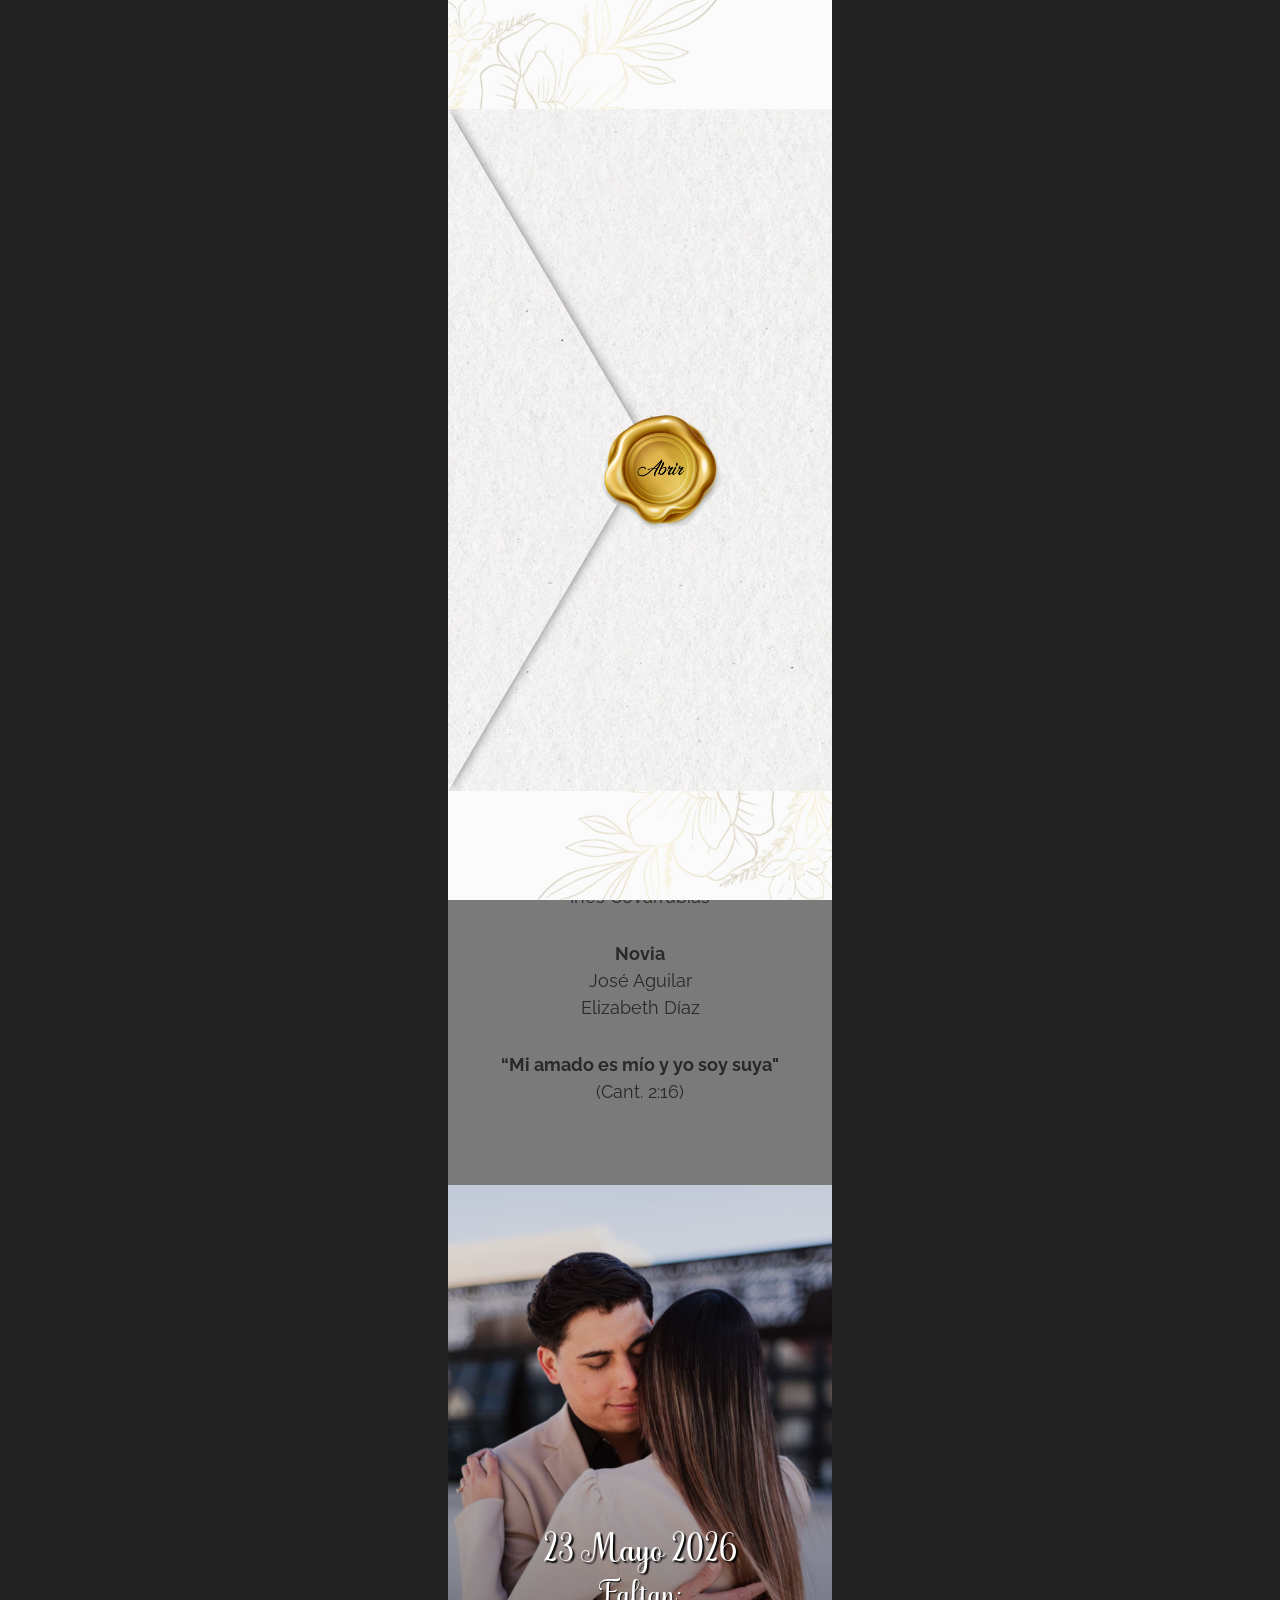
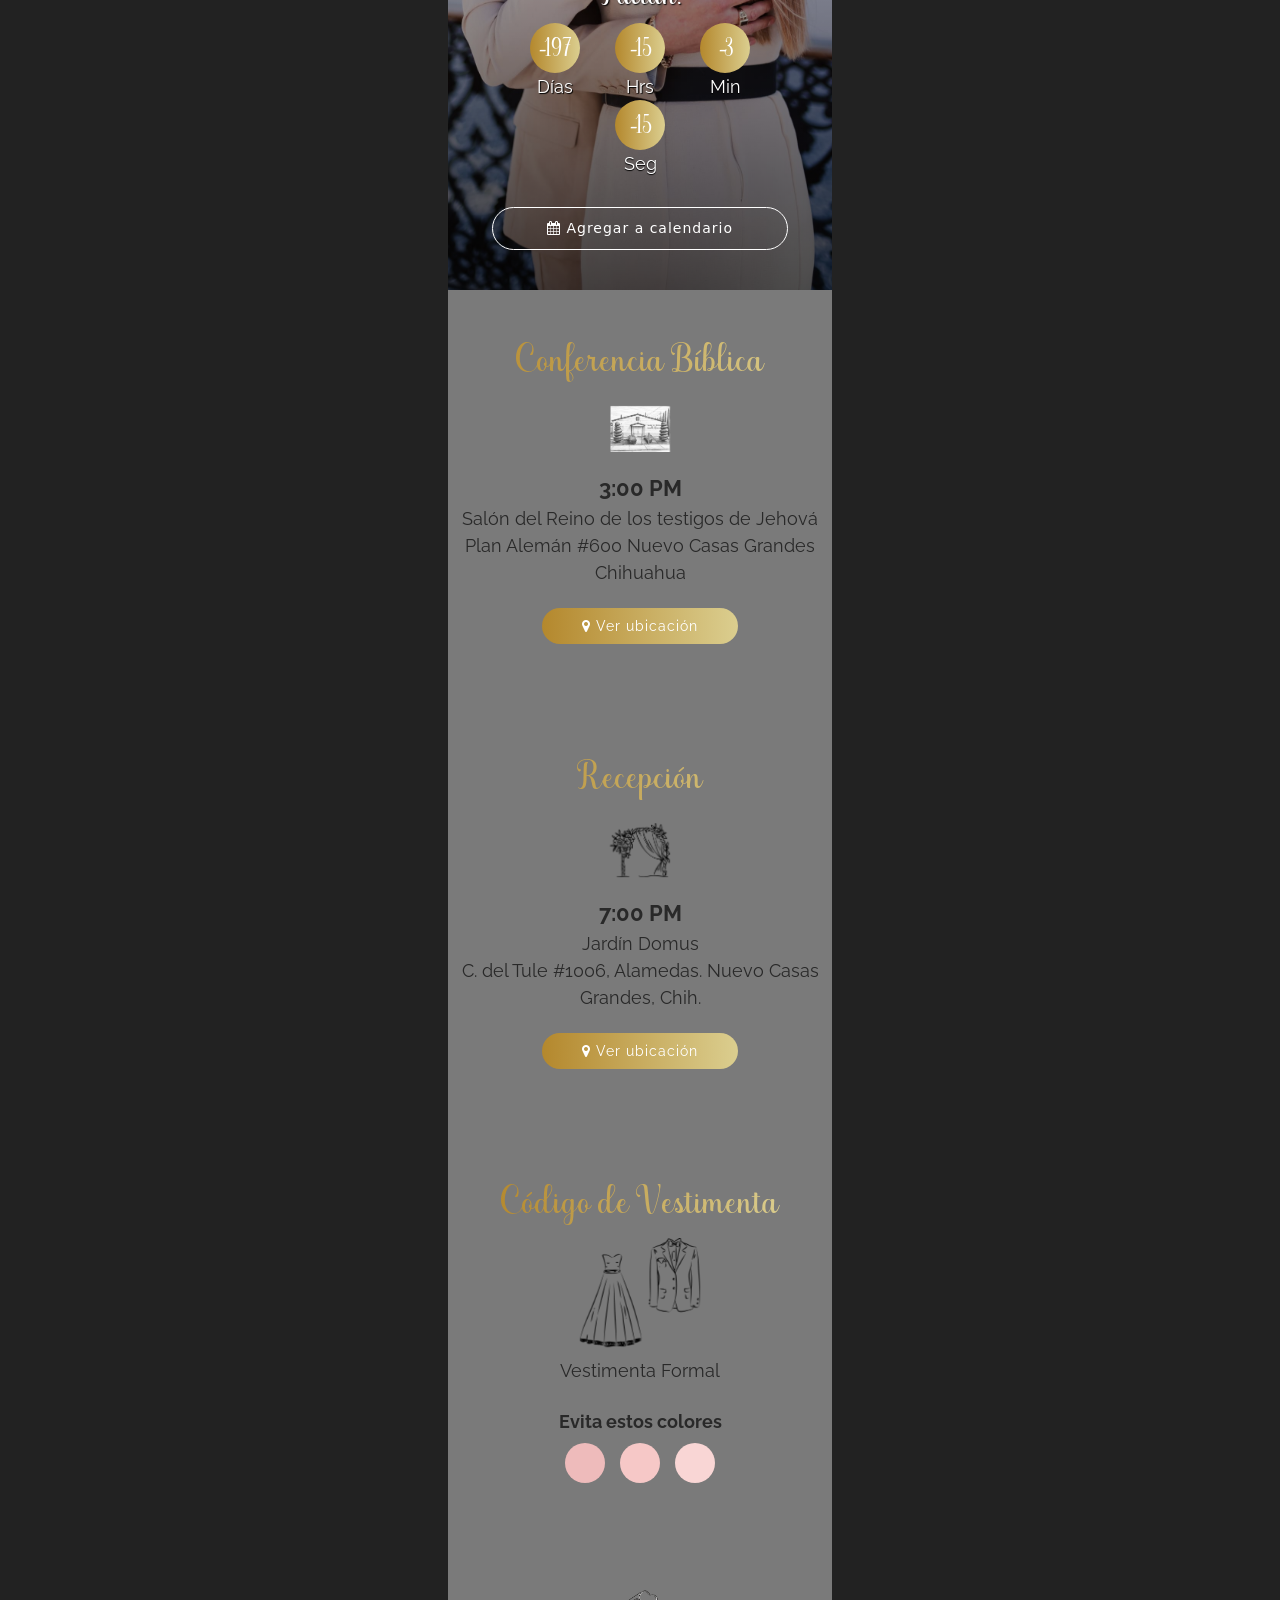
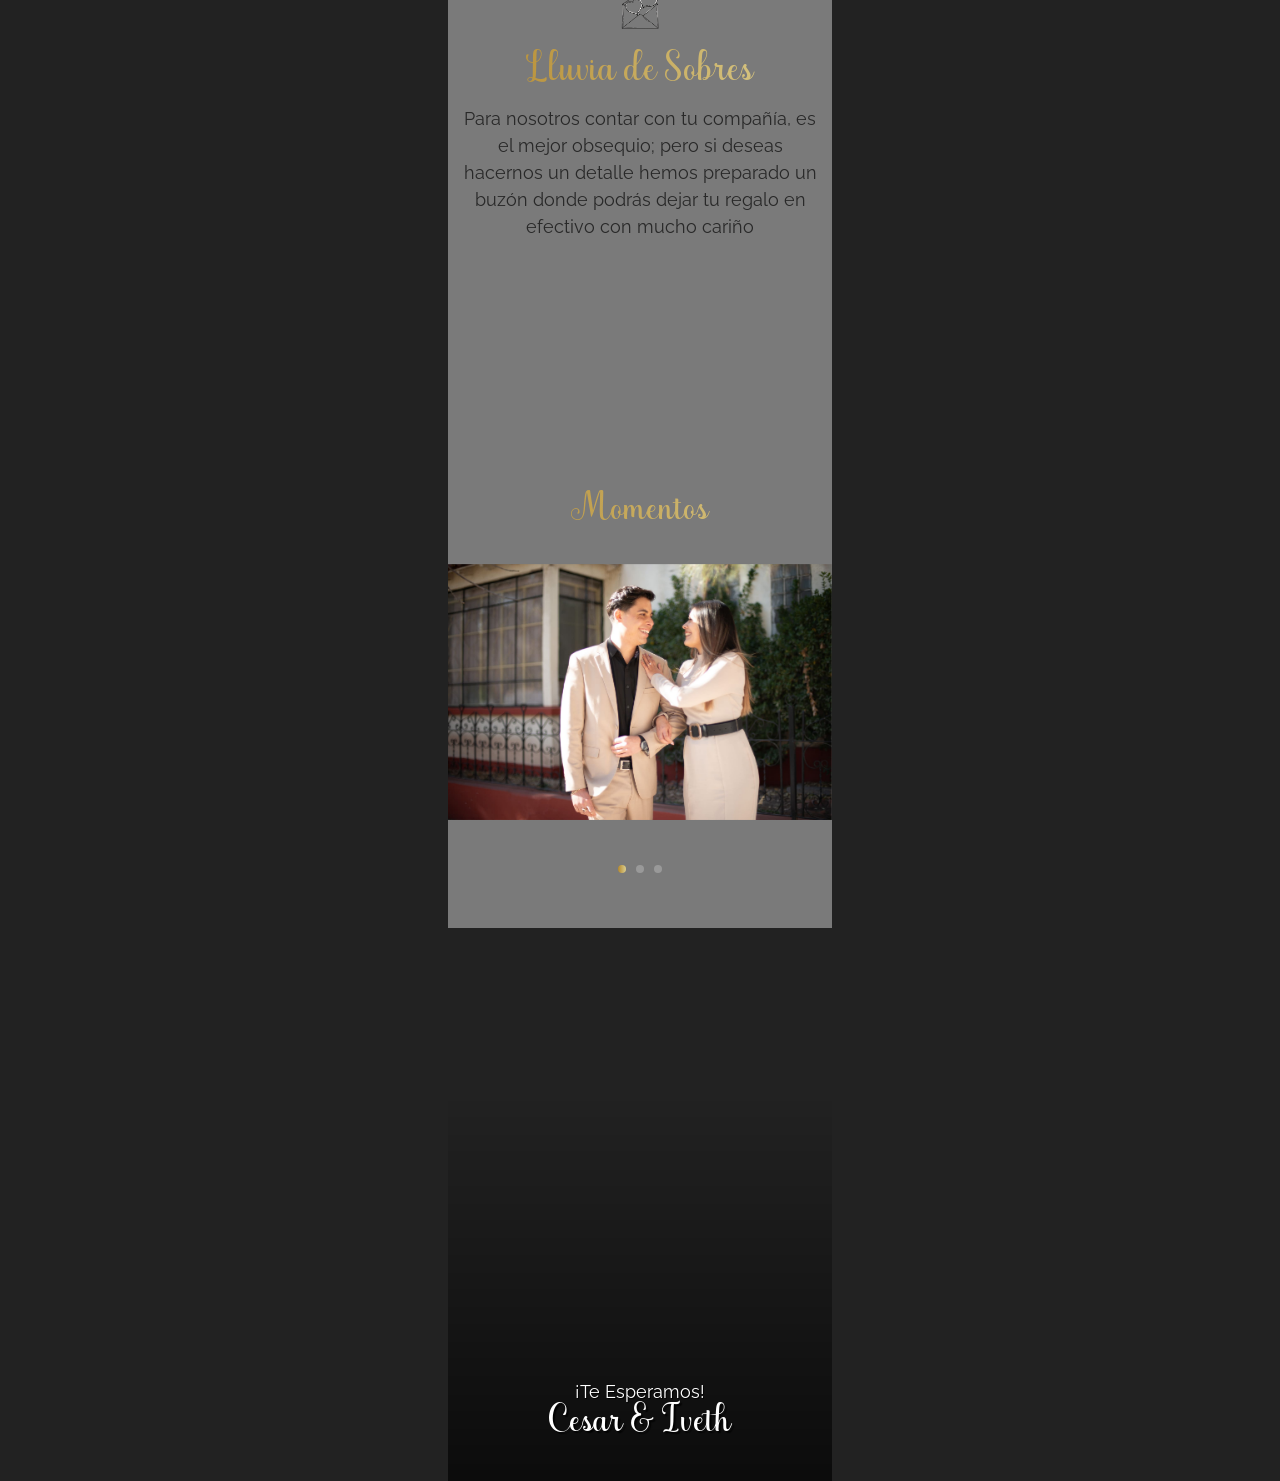
==== commit 2abdb84b: "Update index.html" ====
--- a/index.html
+++ b/index.html
@@ -549,12 +549,25 @@
       idvestimenta.textContent = "Evita usar estos colores";
     }
 
-    if (invitado.Acepto) {
-      mostrarGracias();
-      generarQR(familia);
-    } else {
-      btnAceptar.style.display = "inline-block";
-    }
+// 🟢 Si aceptó
+if (invitado.Acepto === true && invitado.rechazo === false) {
+  mostrarGracias();
+  generarQR(familia);
+  btnAceptar.style.display = "none";
+}
+
+// 🔴 Si rechazó
+else if (invitado.rechazo === true && invitado.Acepto === false) {
+  attendanceText.textContent = "Lamentamos que no puedas asistir 🤍";
+  btnAceptar.style.display = "none";
+  passesBox.style.display = "none";
+}
+
+// ⚪ Si aún no confirma
+else {
+  btnAceptar.style.display = "inline-block";
+}
+
 
     btnAceptar.addEventListener("click", () => {
       modal.style.display = "flex";
@@ -721,3 +734,4 @@
 
 
 
+
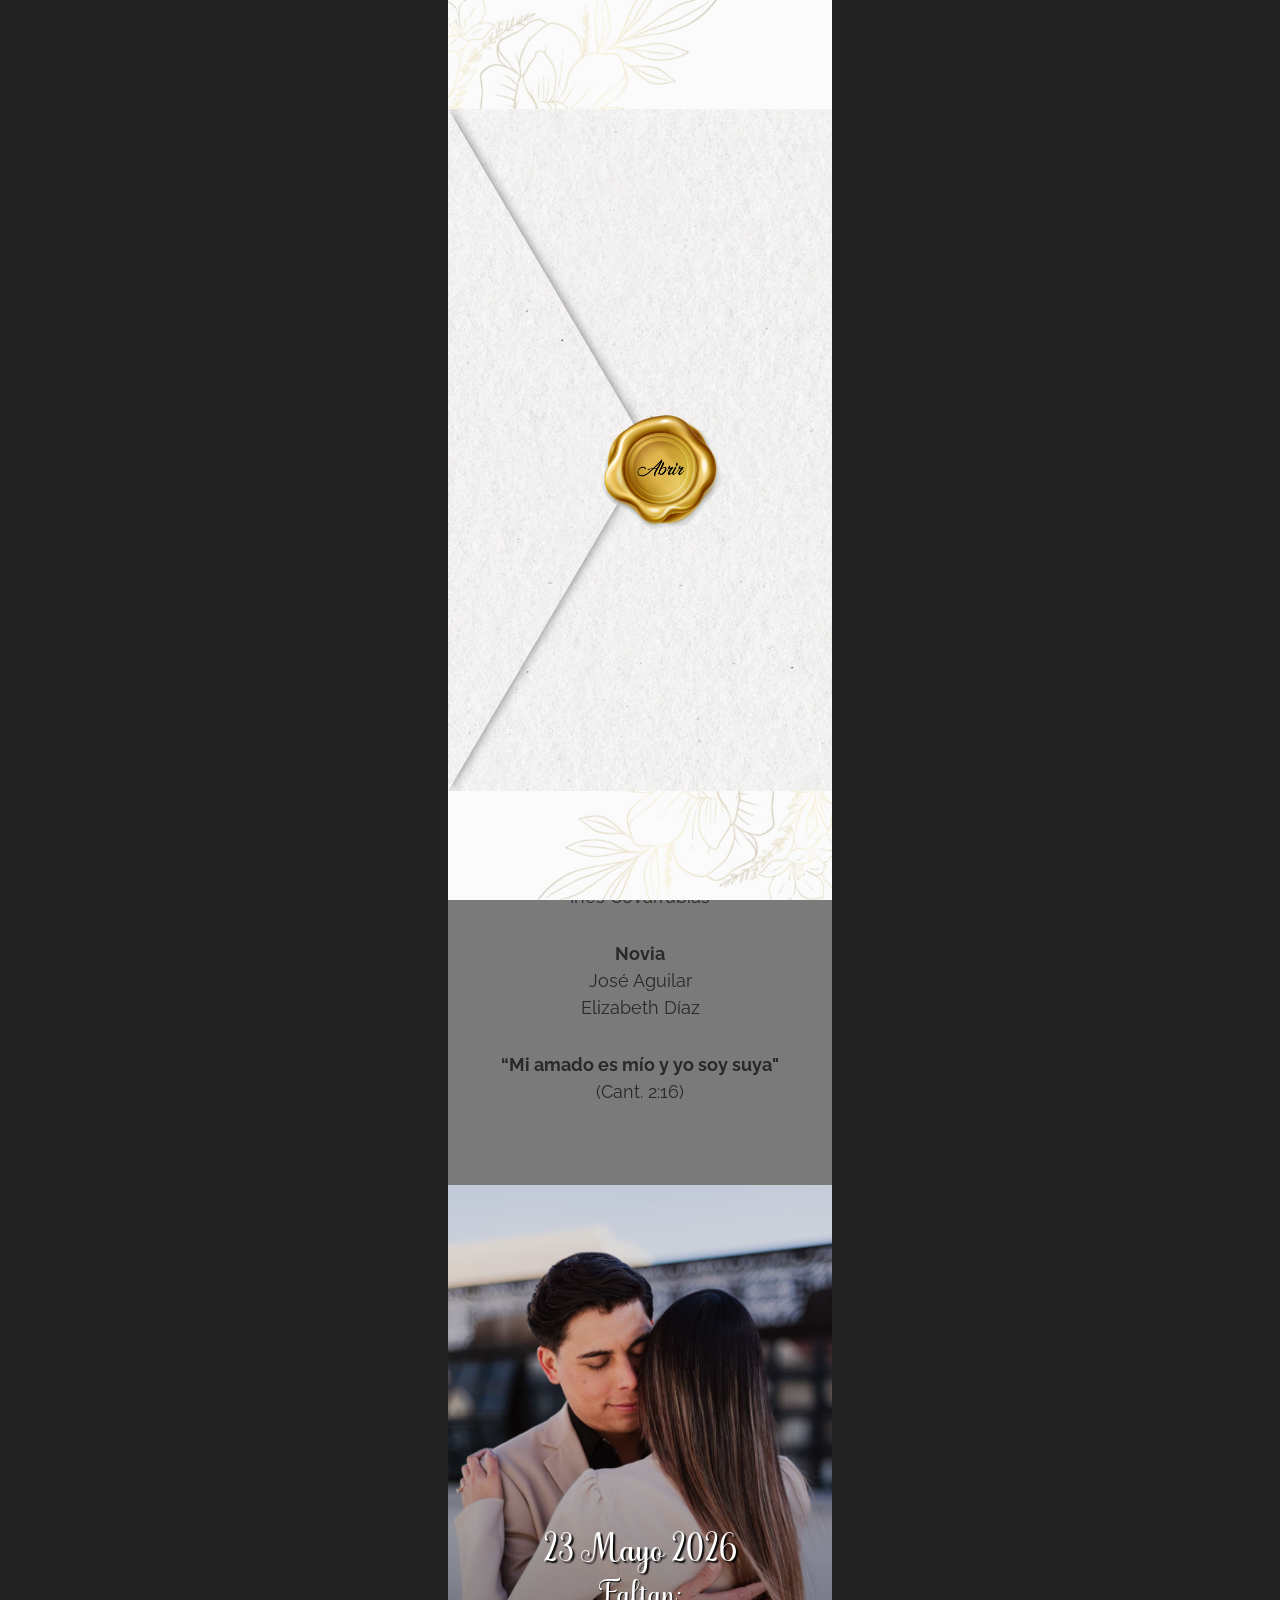
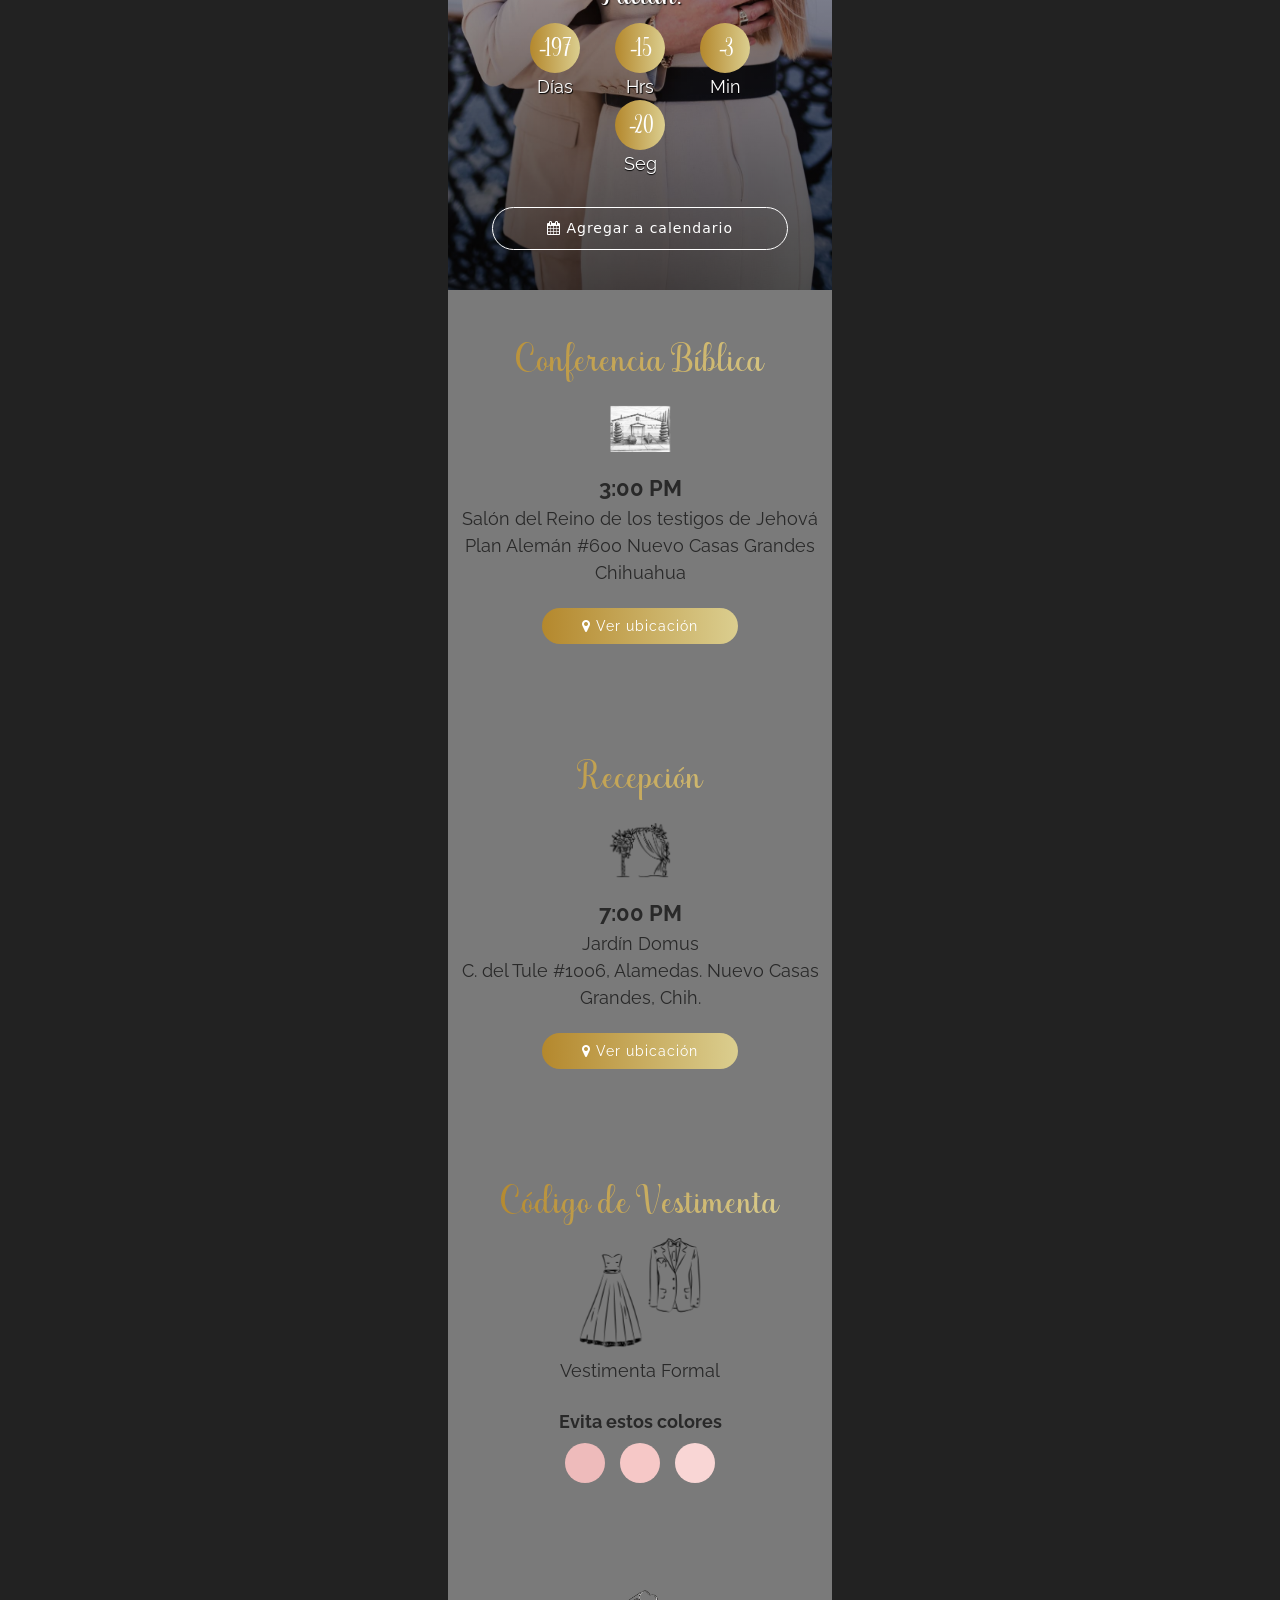
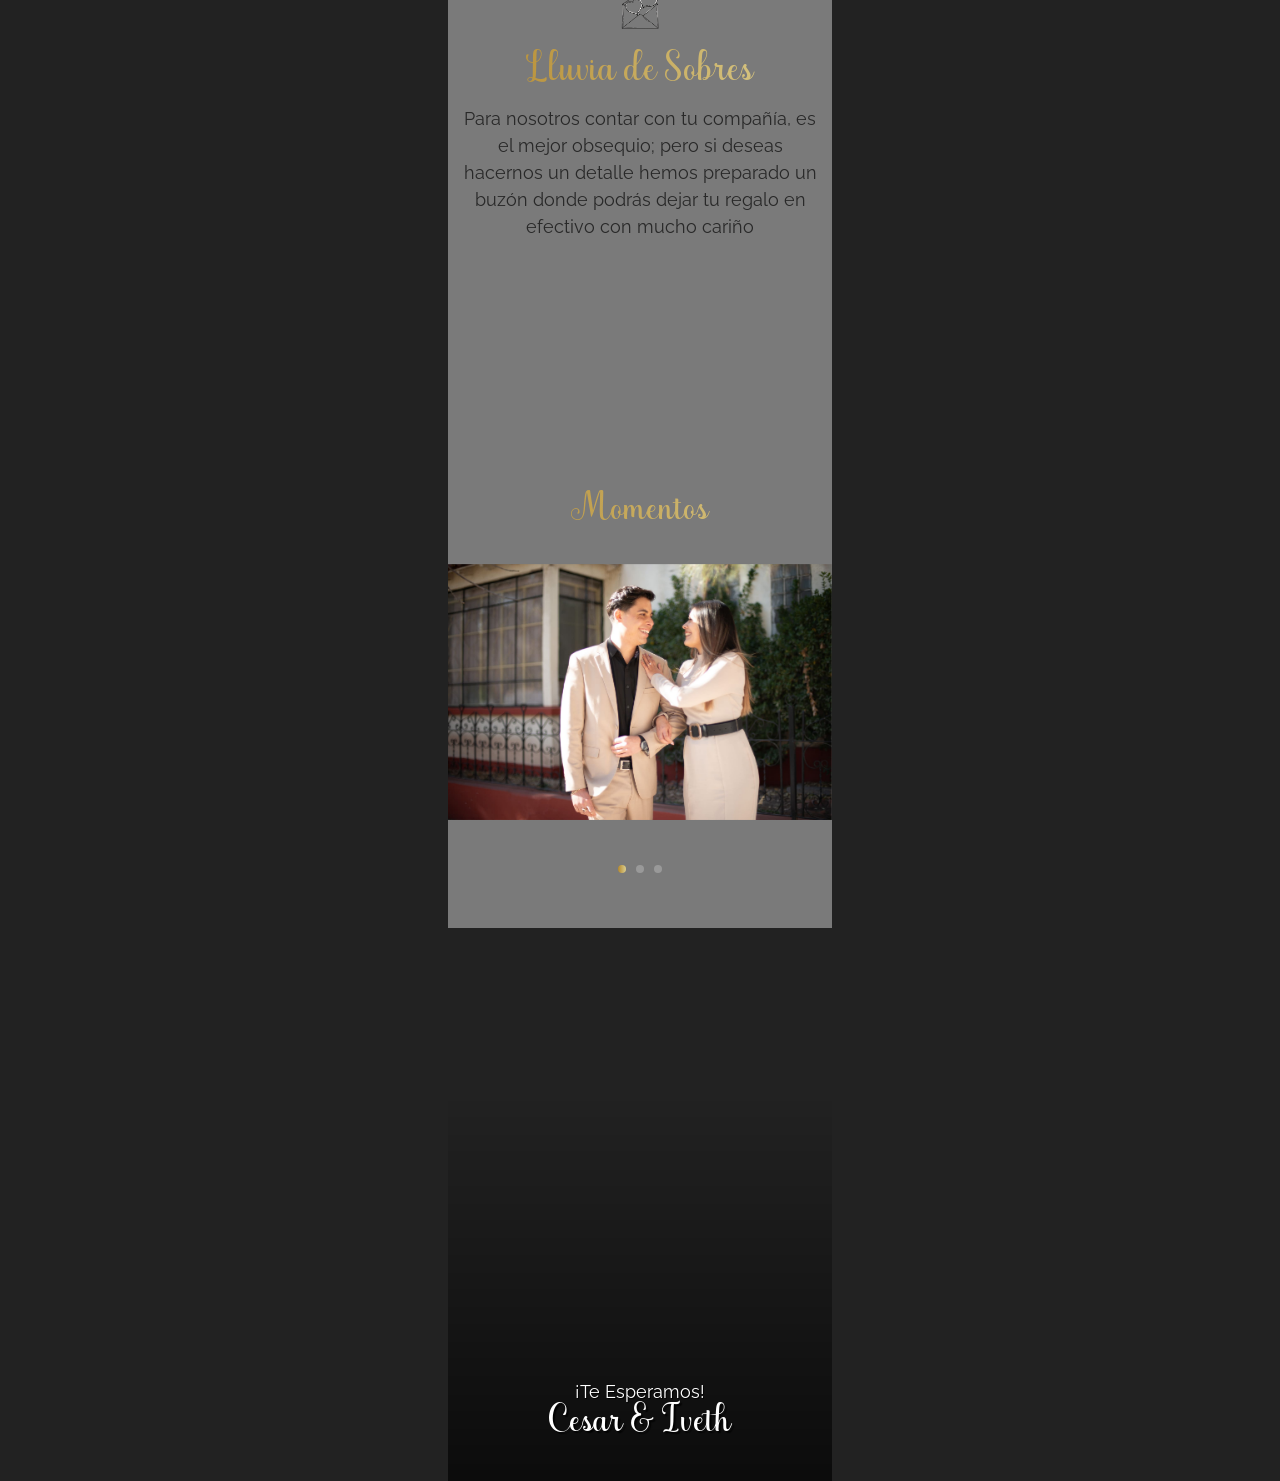
==== commit 357af9a4: "Update index.html" ====
--- a/index.html
+++ b/index.html
@@ -559,8 +559,9 @@
 // 🔴 Si rechazó
 else if (invitado.rechazo === true && invitado.Acepto === false) {
   attendanceText.textContent = "Lamentamos que no puedas asistir 🤍";
+	
   btnAceptar.style.display = "none";
-  passesBox.style.display = "none";
+  
 }
 
 // ⚪ Si aún no confirma
@@ -735,3 +736,4 @@
 
 
 
+
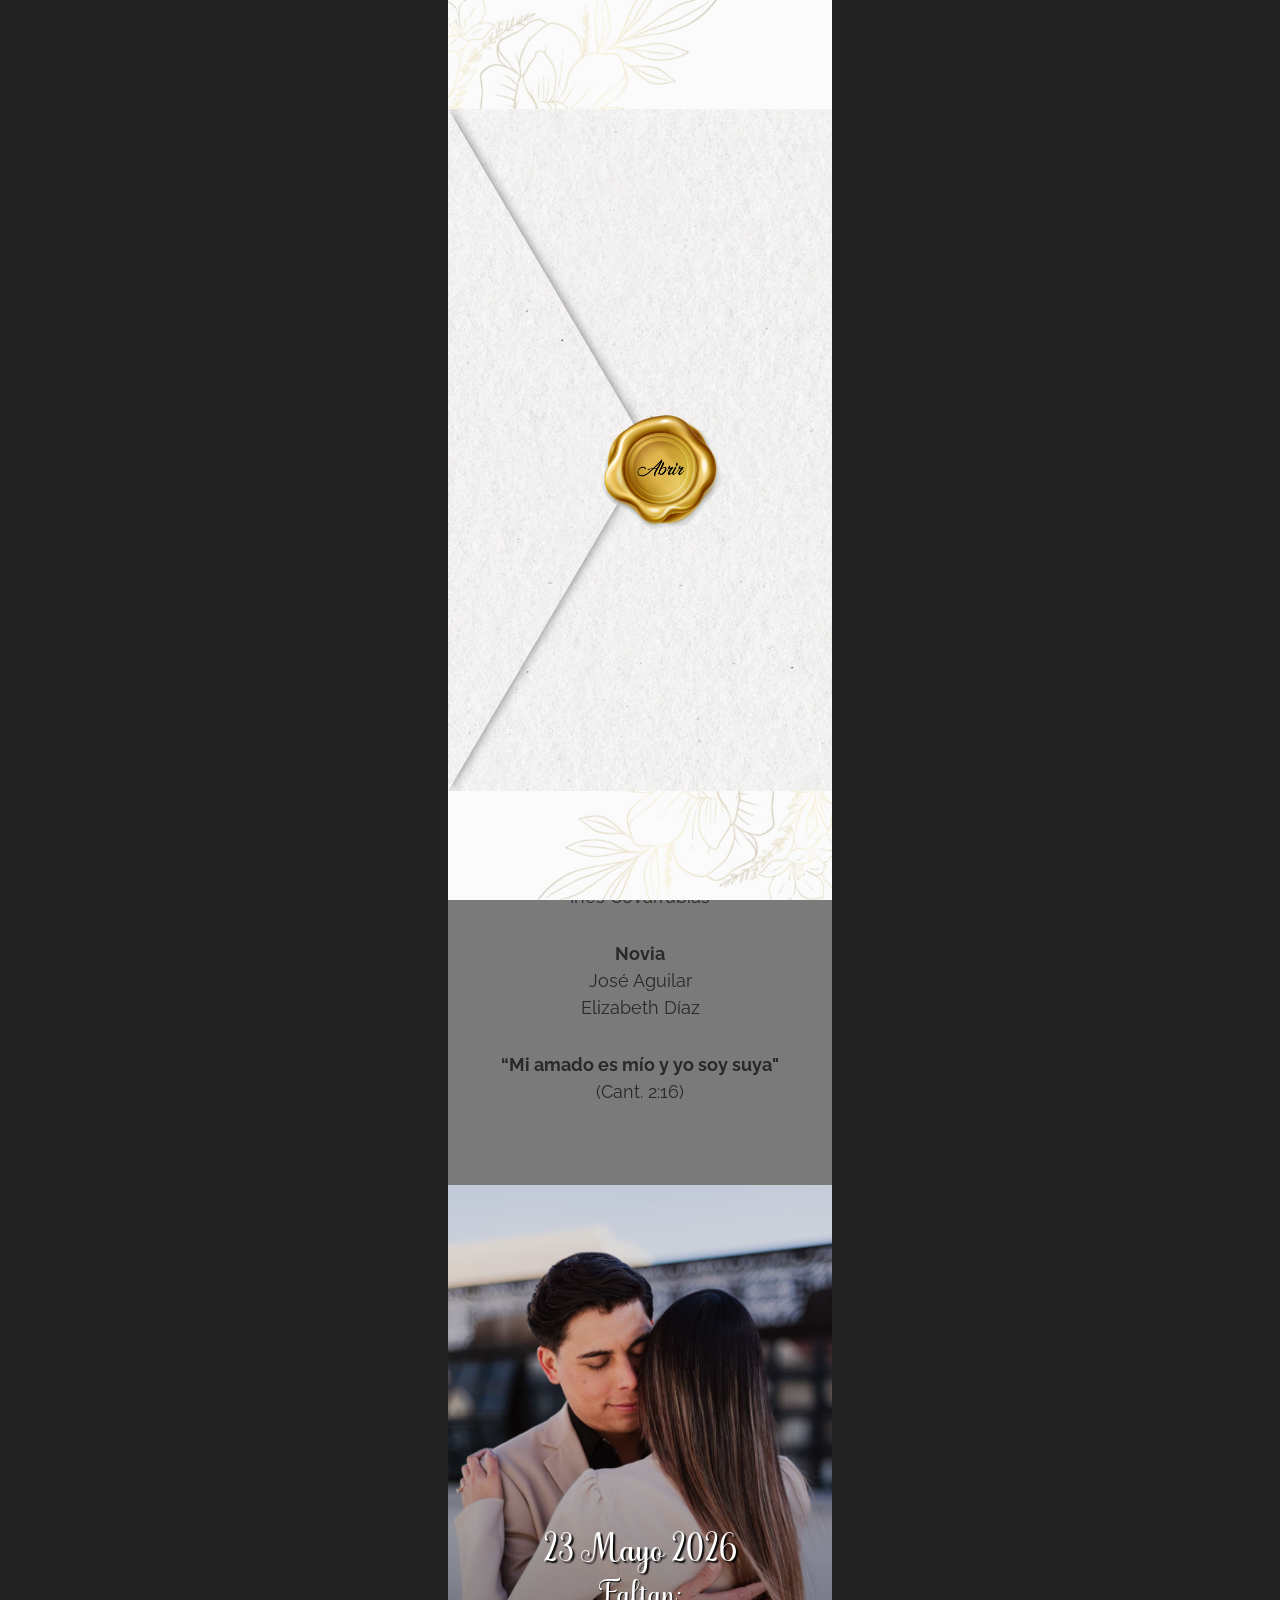
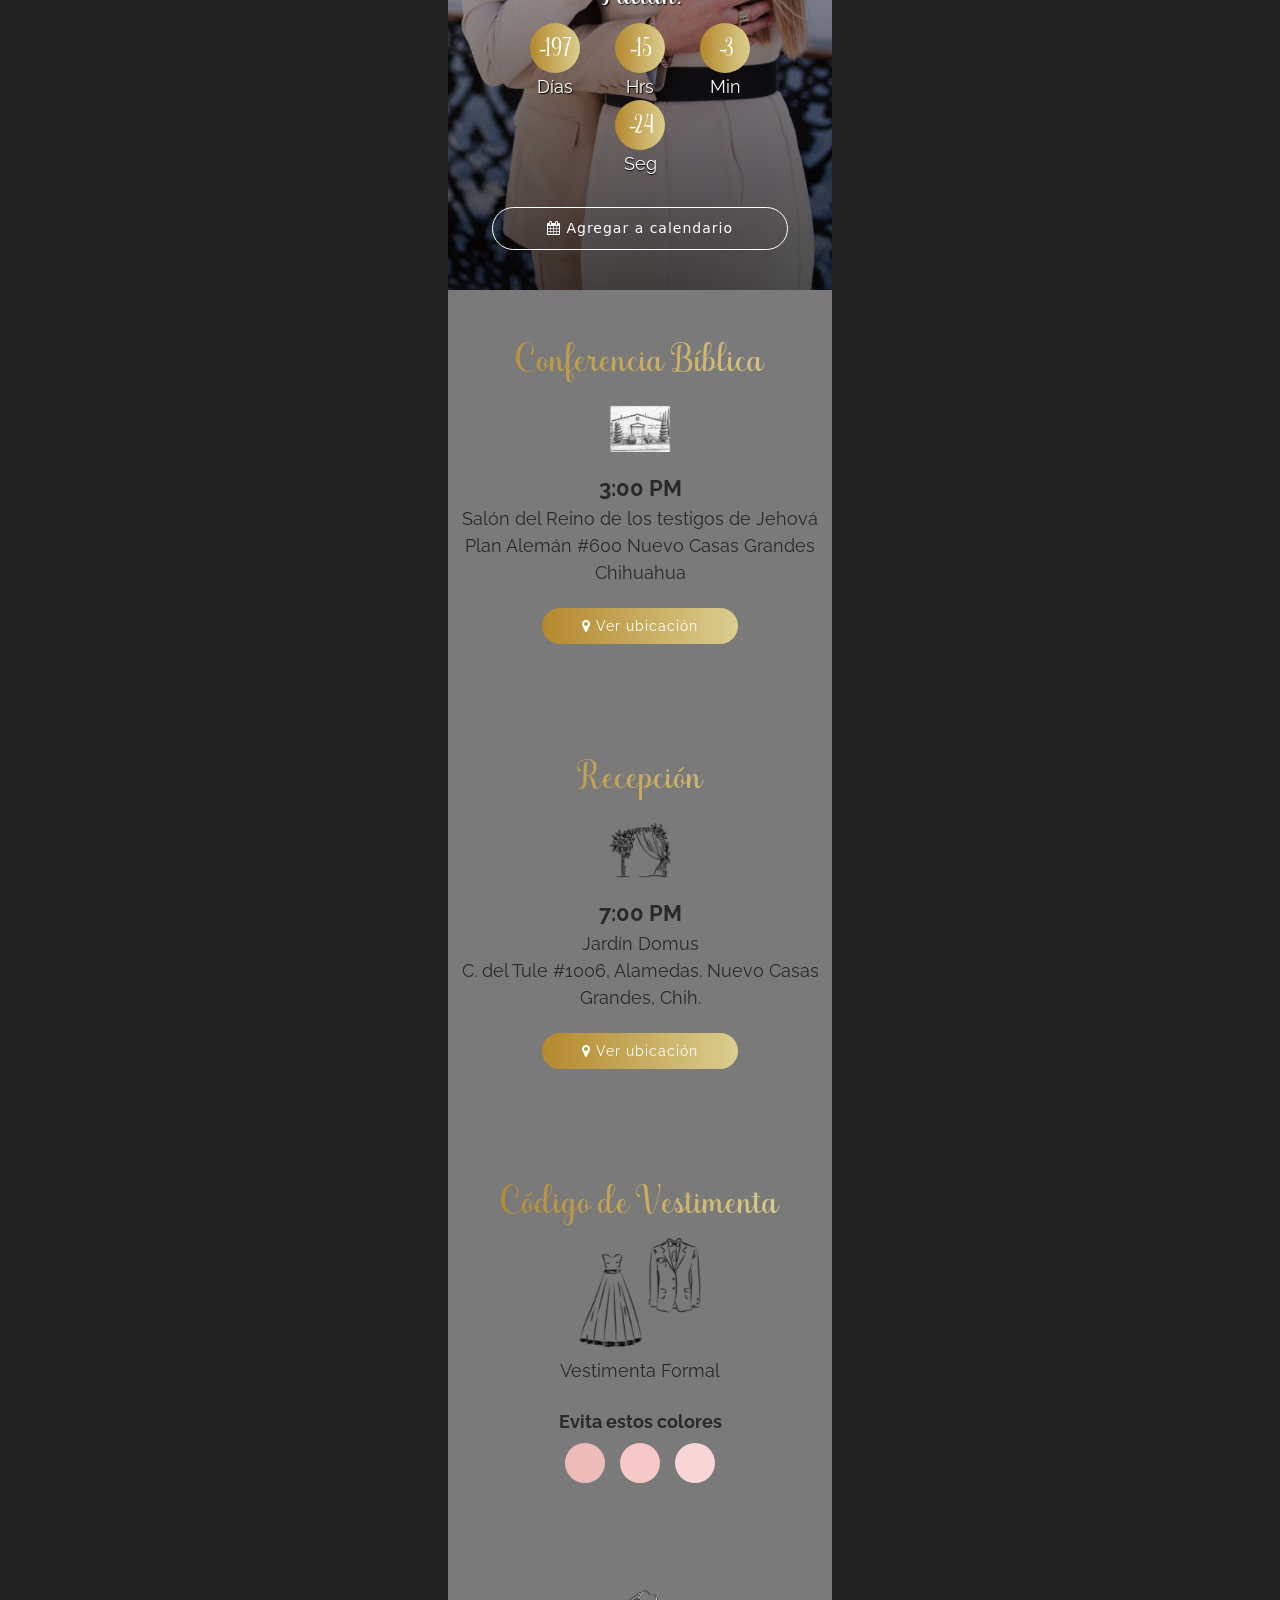
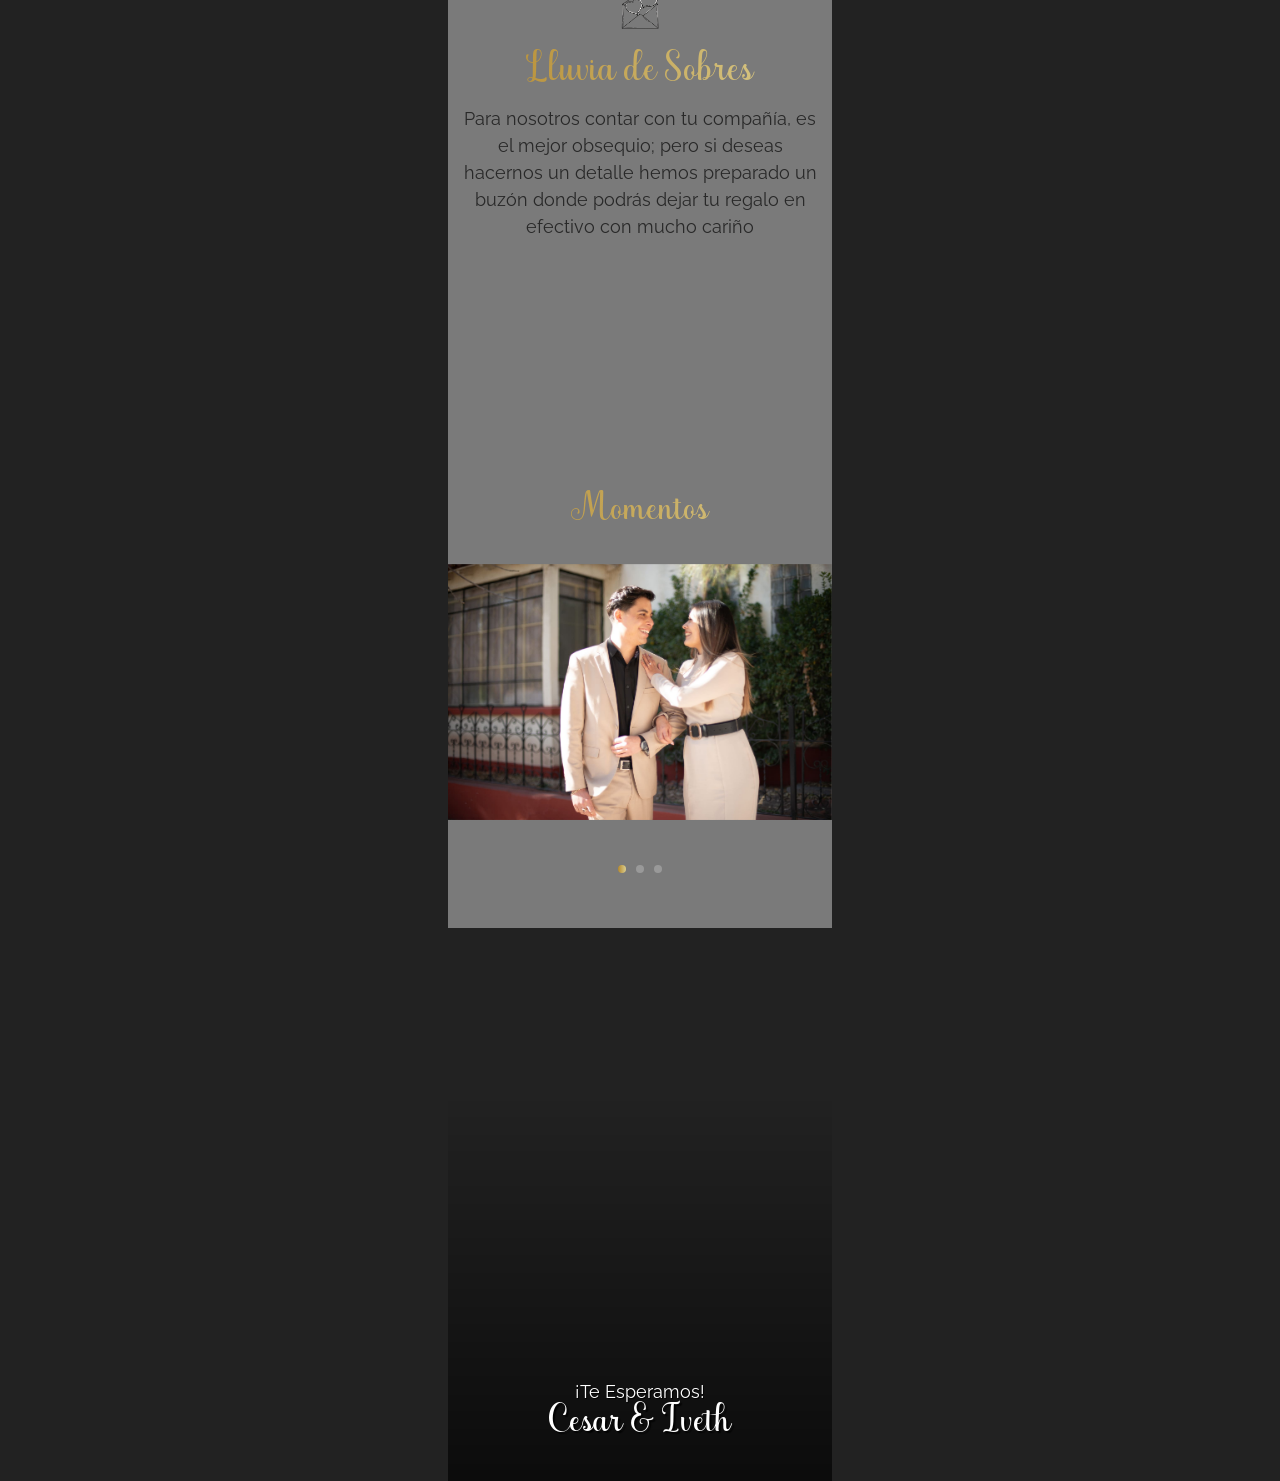
==== commit c01dedad: "Update index.html" ====
--- a/index.html
+++ b/index.html
@@ -308,7 +308,7 @@
 			<p align="center" 
 			   class="mb-0 color-textos wow fadeInUp" 
 			   data-wow-delay="0.6s" 
-			   style="text-align:center;">
+			   style="text-align:center;" id="mensajeespecial">
 				¡¡¡Tu presencia para nosotros será muy especial!!!
 			</p>
 
@@ -559,7 +559,8 @@
 // 🔴 Si rechazó
 else if (invitado.rechazo === true && invitado.Acepto === false) {
   attendanceText.textContent = "Lamentamos que no puedas asistir 🤍";
-	
+	const mensajeespecial = document.getElementById("mensajeespecial");
+	 mensajeespecial.style.display = "none";
   btnAceptar.style.display = "none";
   
 }
@@ -737,3 +738,4 @@
 
 
 
+
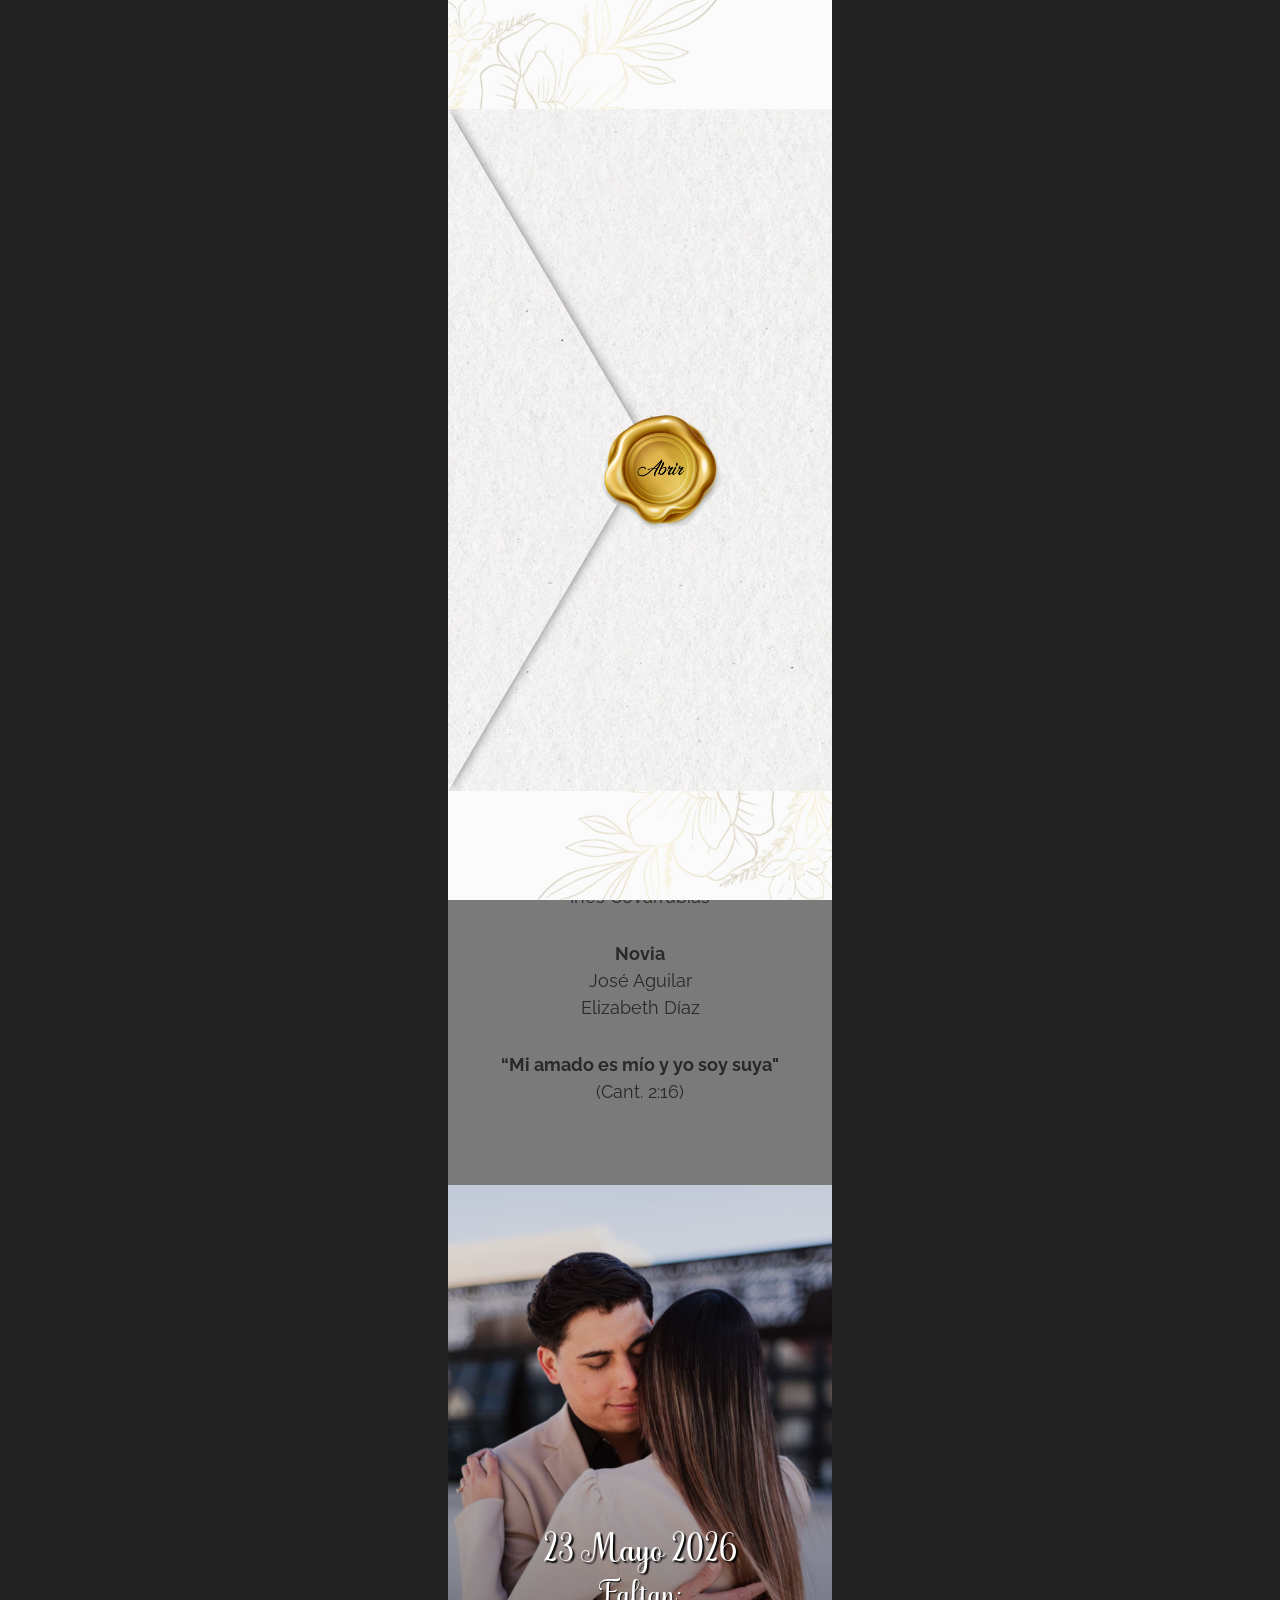
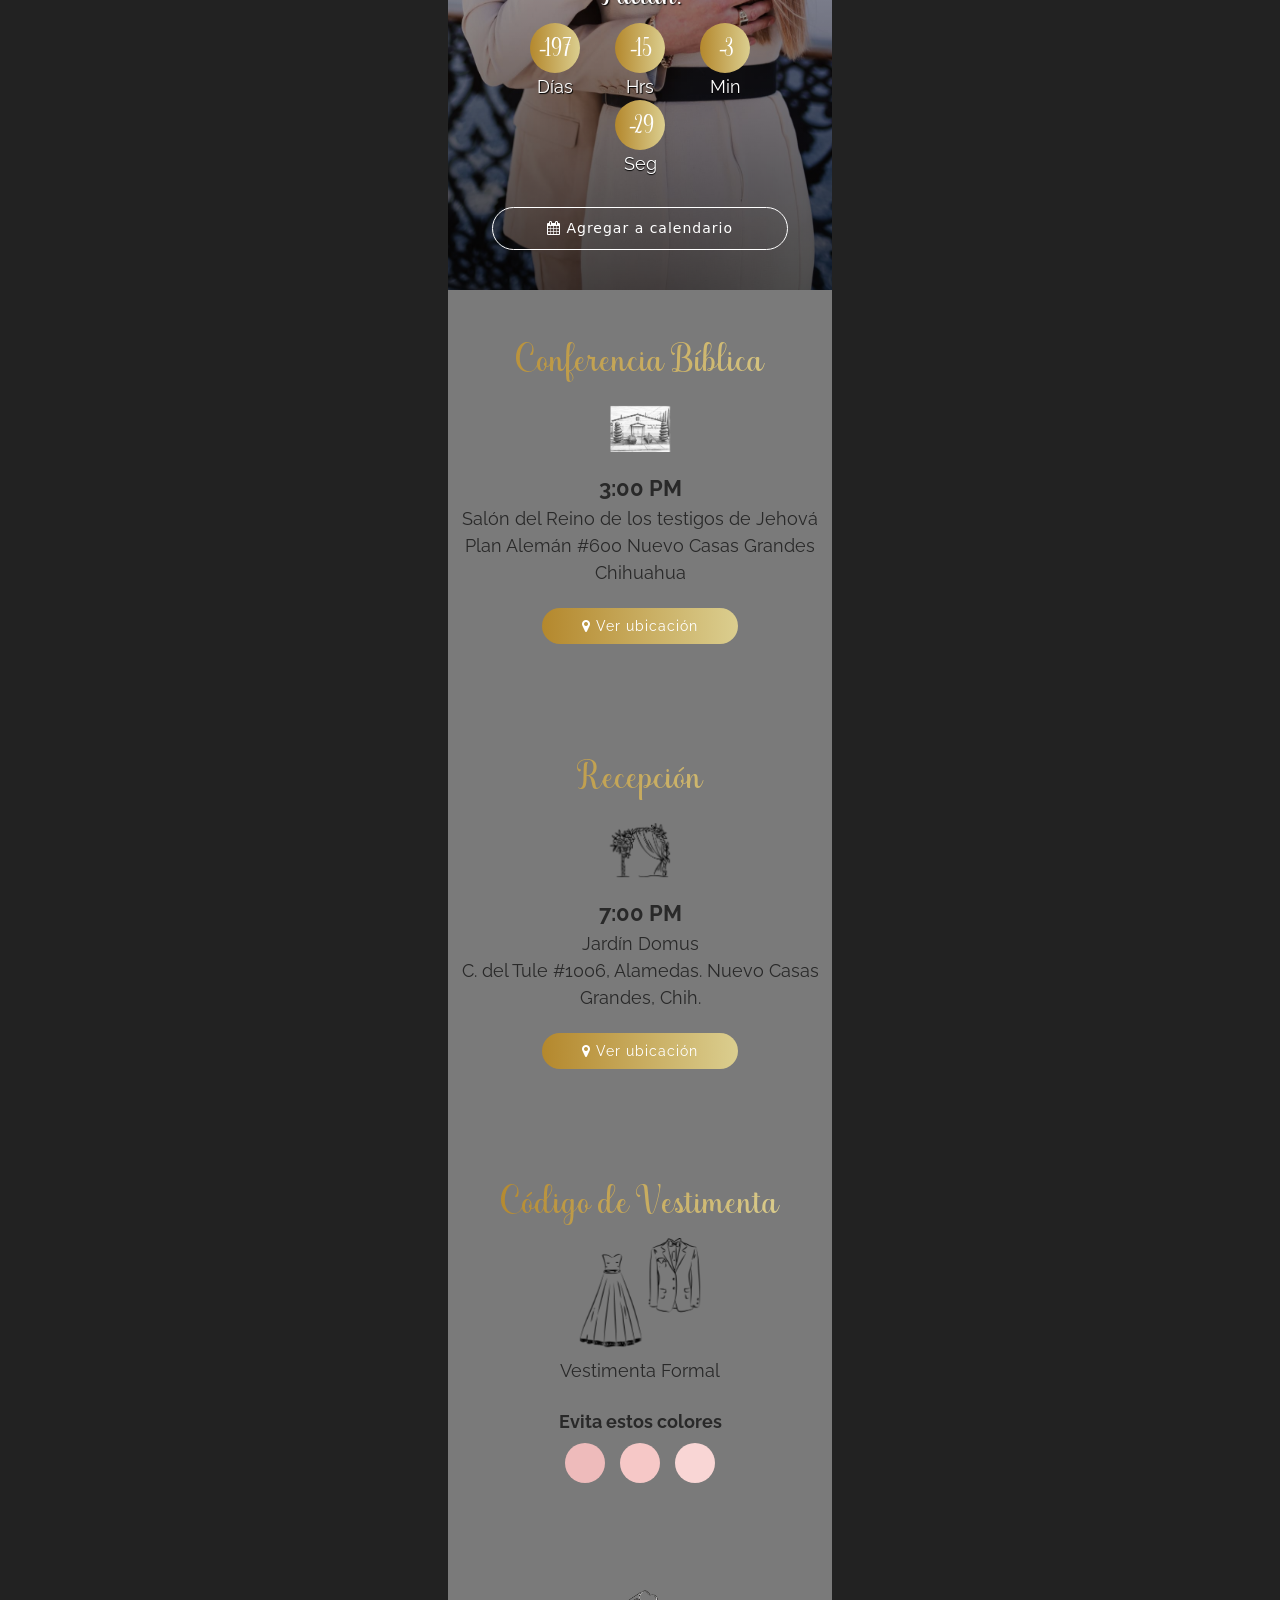
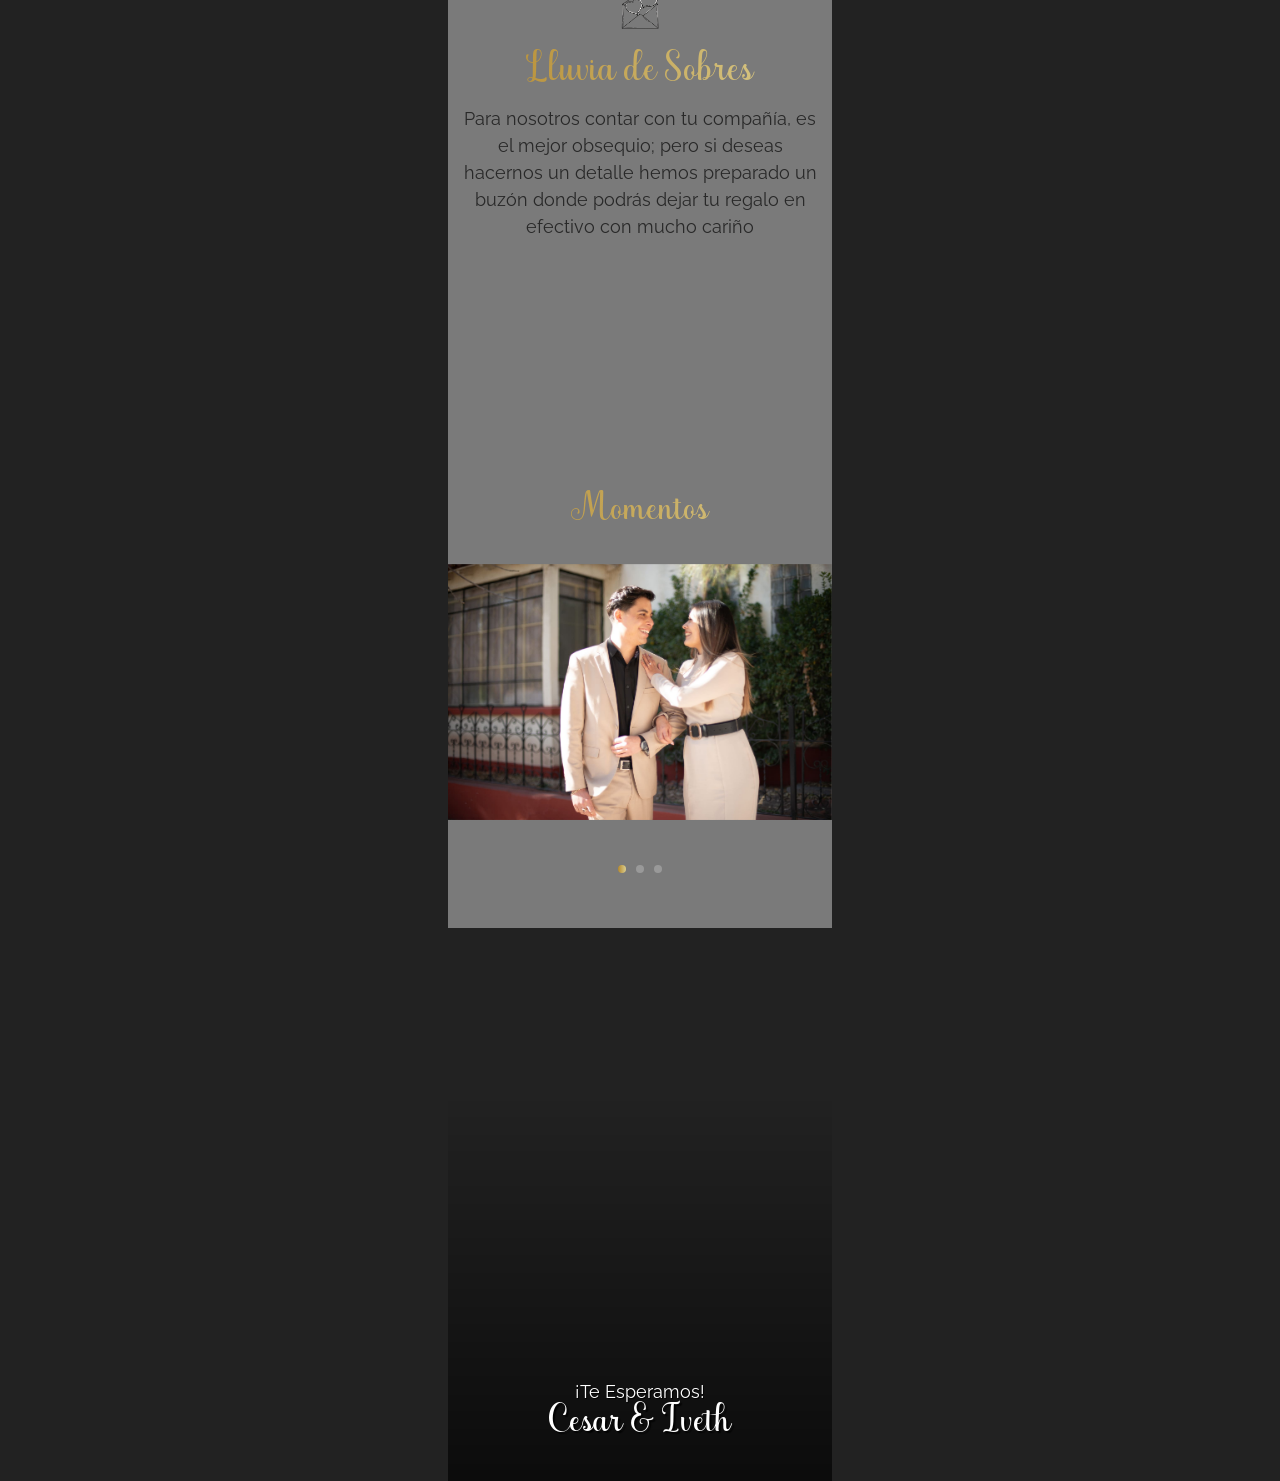
==== commit 7477cc3a: "Update index.html" ====
--- a/index.html
+++ b/index.html
@@ -562,6 +562,7 @@
 	const mensajeespecial = document.getElementById("mensajeespecial");
 	 mensajeespecial.style.display = "none";
   btnAceptar.style.display = "none";
+	passesCount.style.display = "none";
   
 }
 
@@ -739,3 +740,4 @@
 
 
 
+
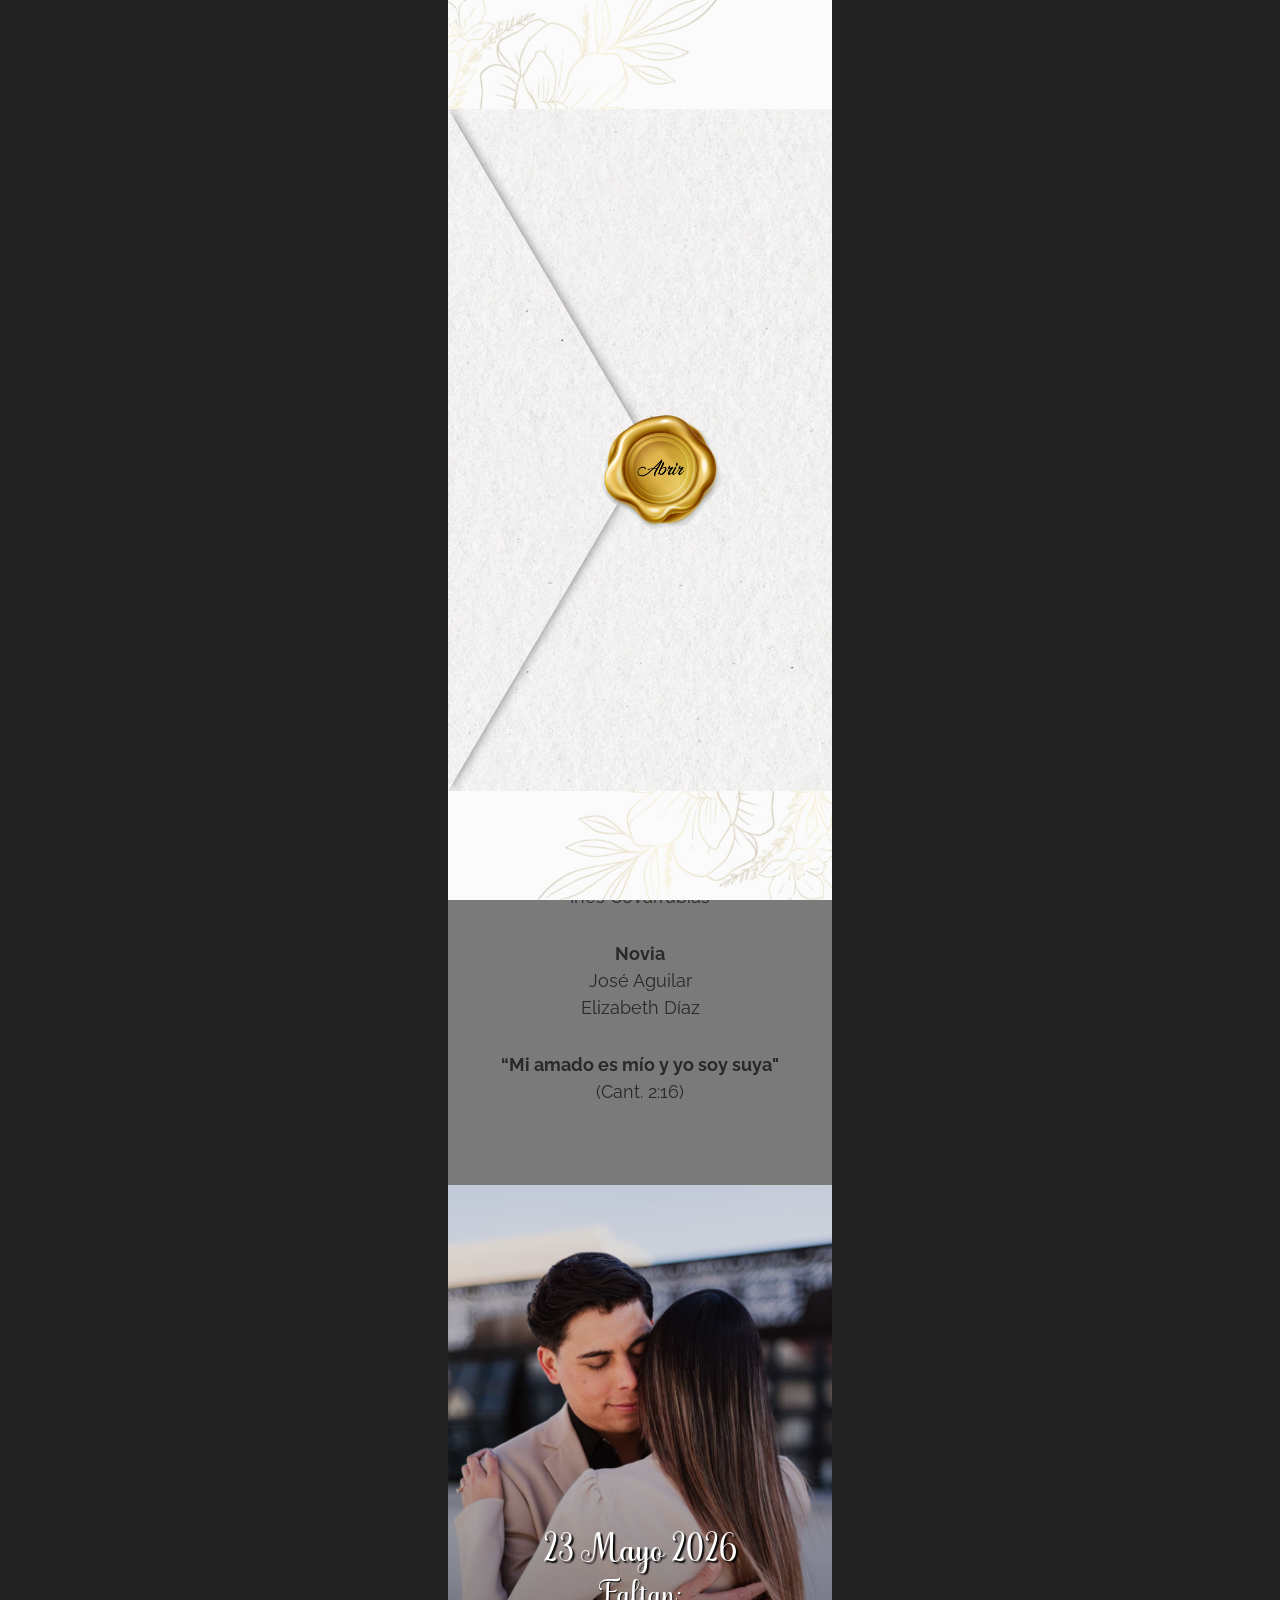
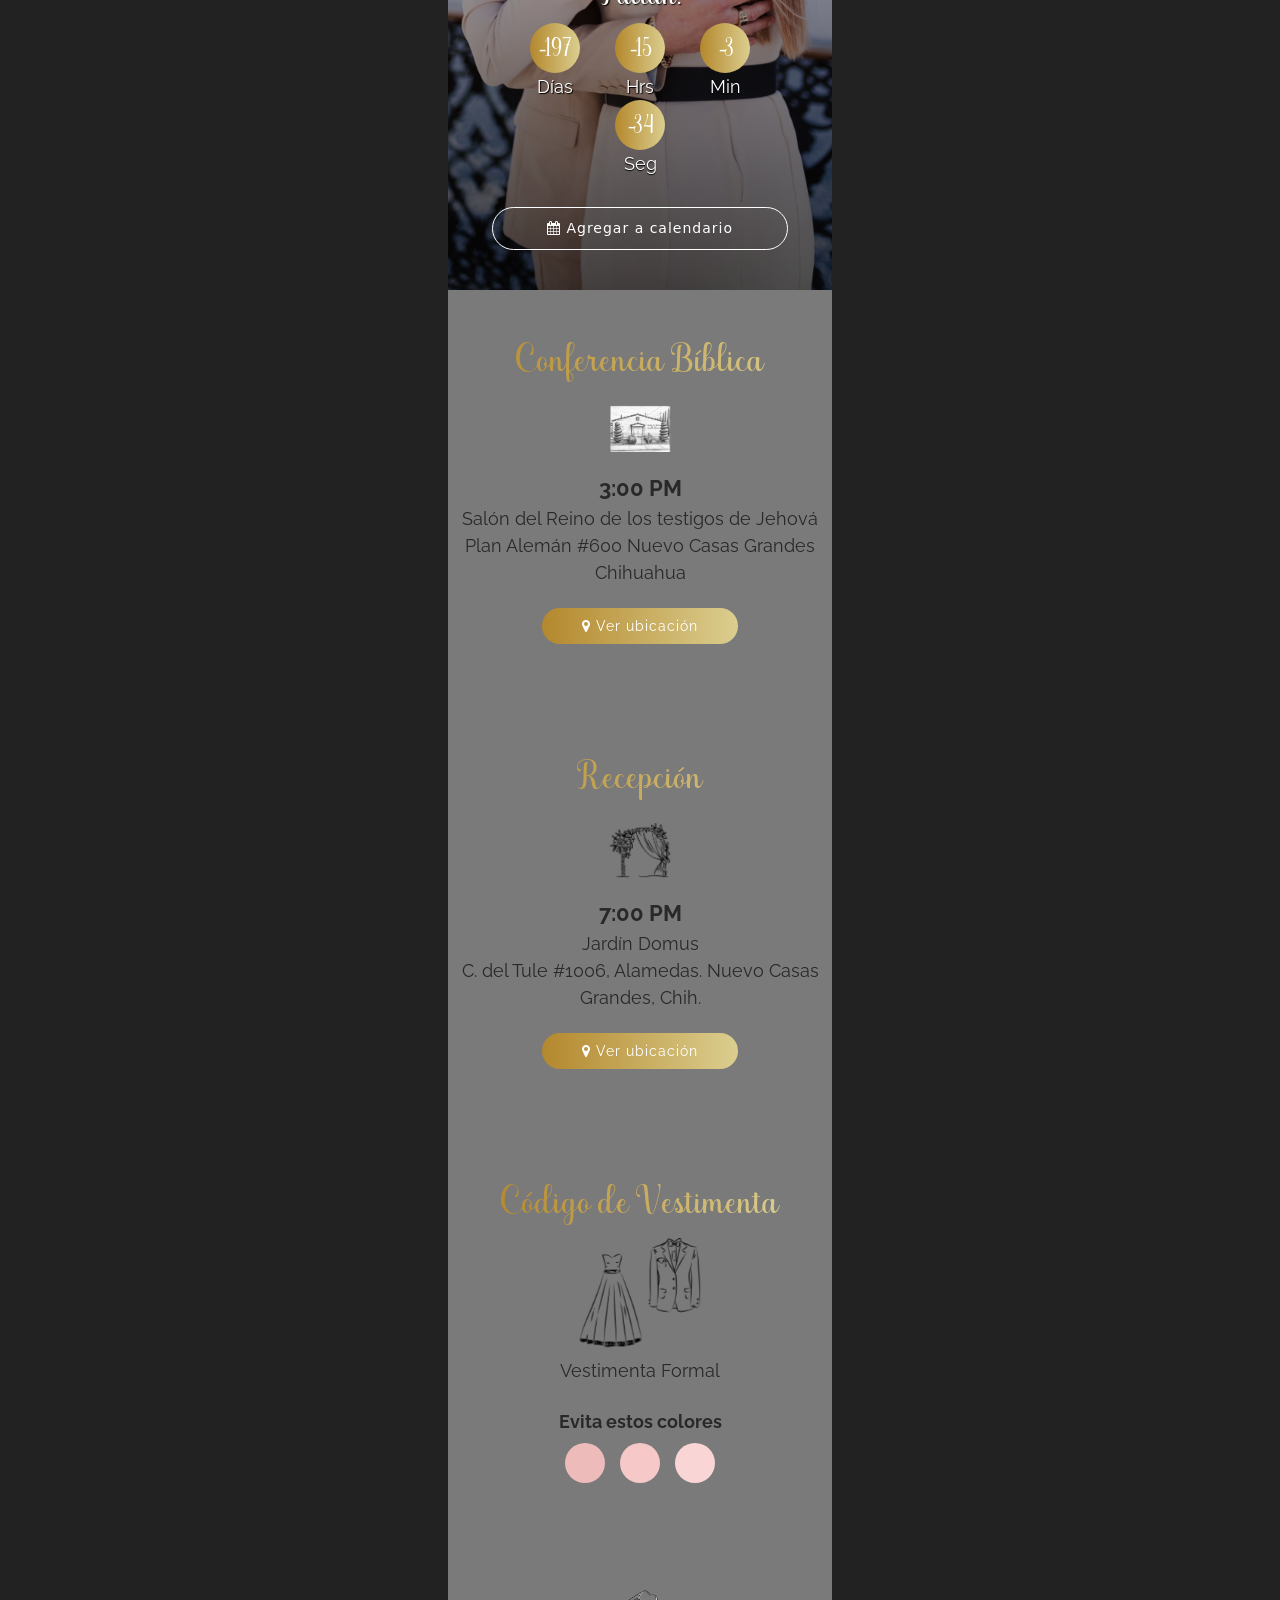
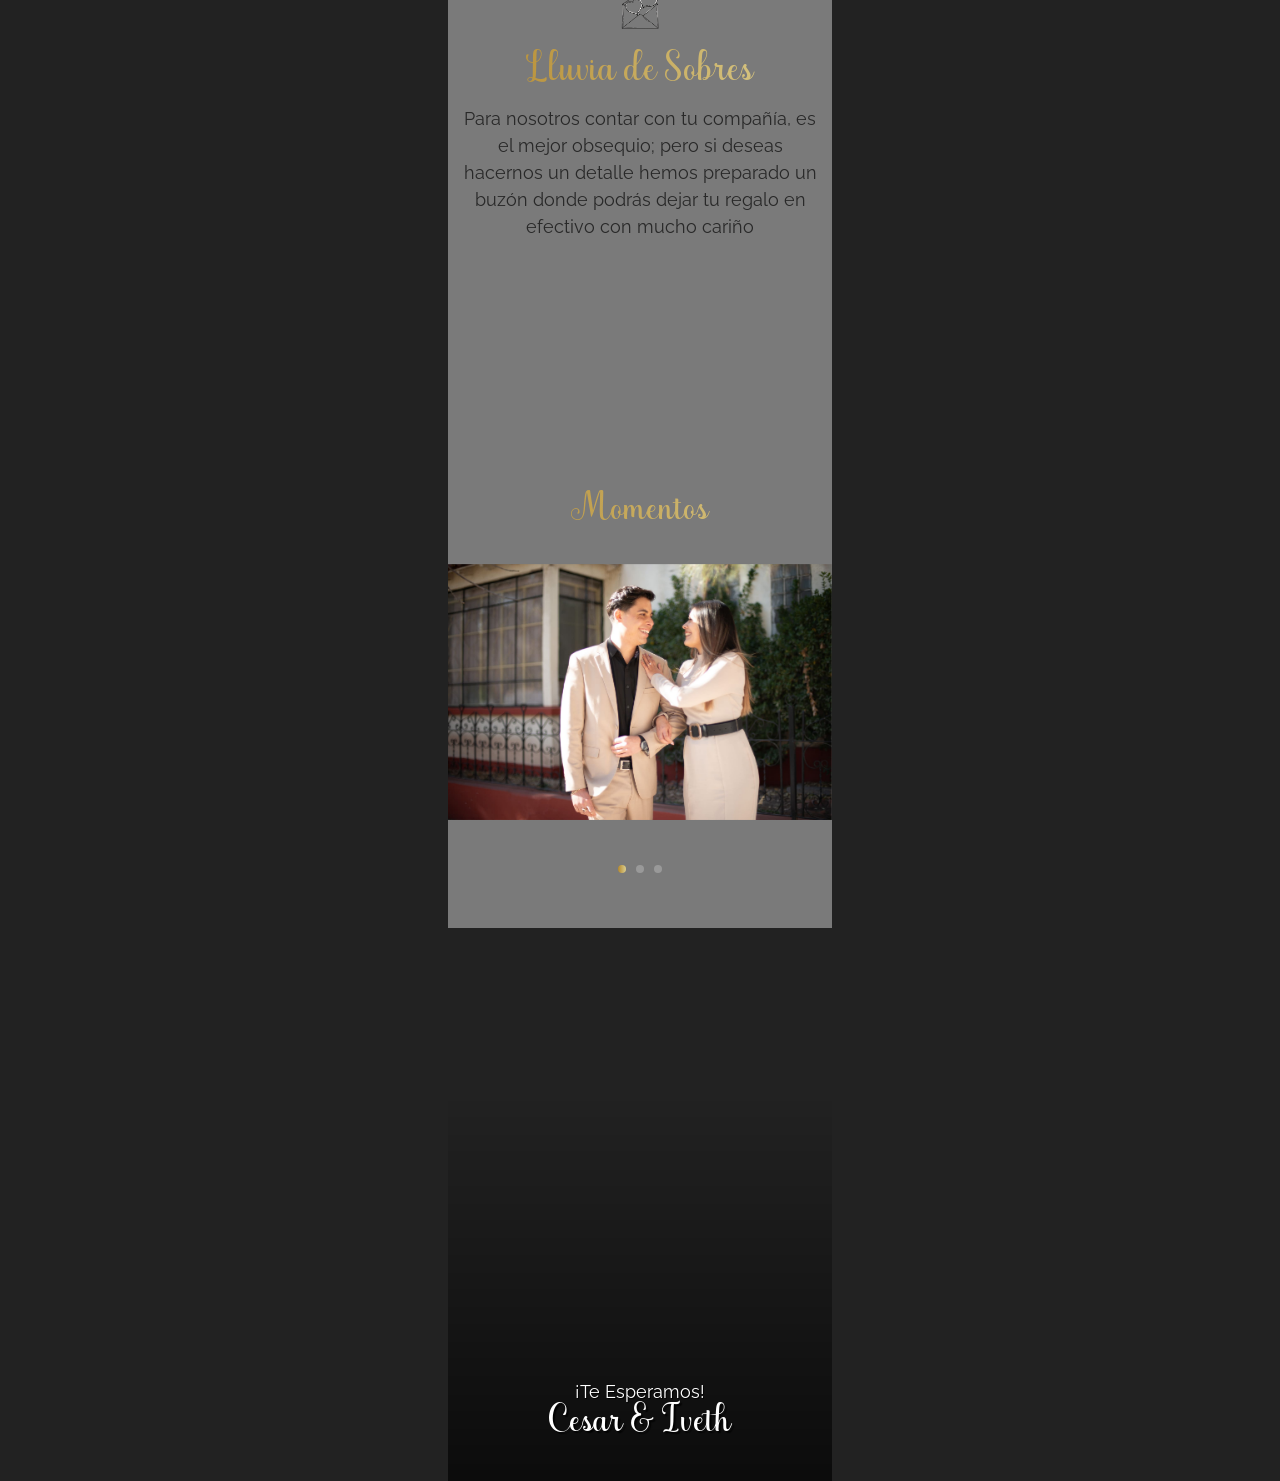
==== commit 971d9c5f: "Update index.html" ====
--- a/index.html
+++ b/index.html
@@ -662,7 +662,7 @@
 
   const link = document.createElement("a");
   link.href = url;
-  link.download = "Boda_Daniel_Ochoa.ics";
+  link.download = "Boda_Iveth_Cesar.ics";
   document.body.appendChild(link);
   link.click();
 
@@ -741,3 +741,4 @@
 
 
 
+
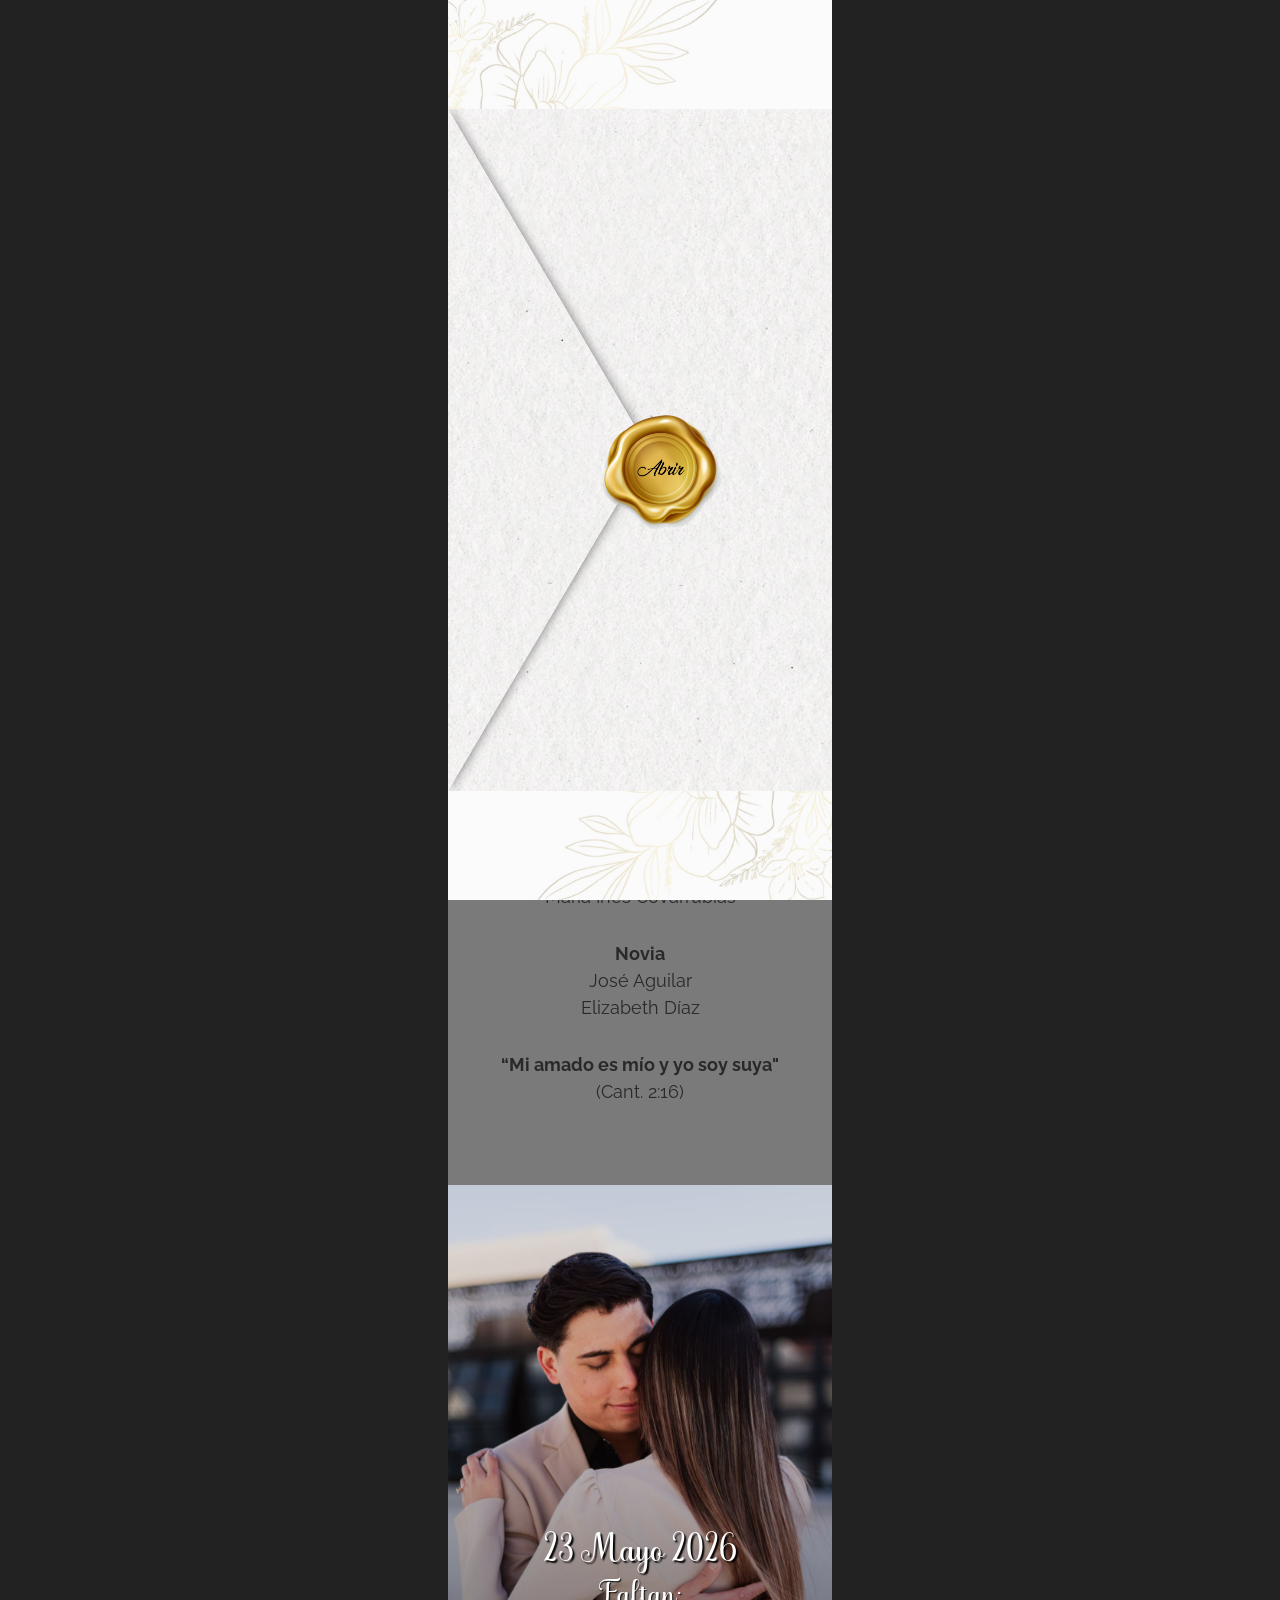
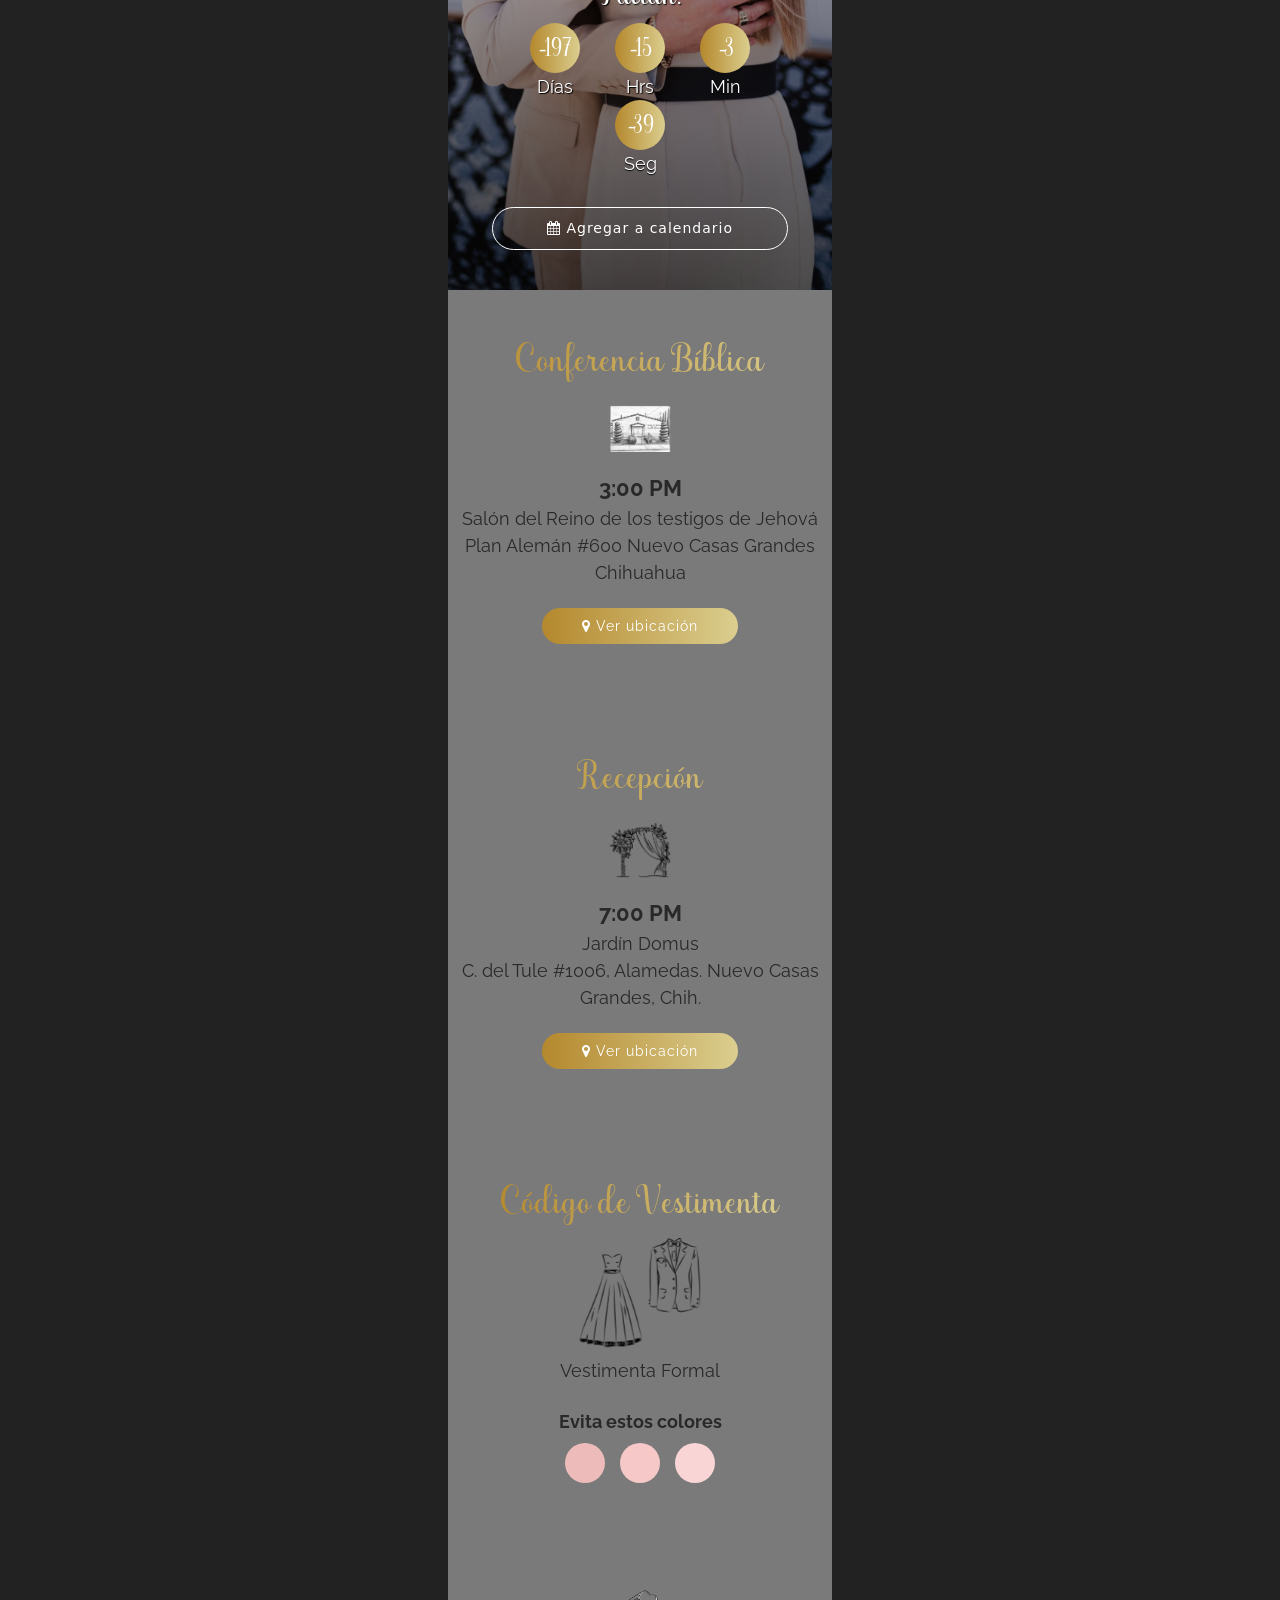
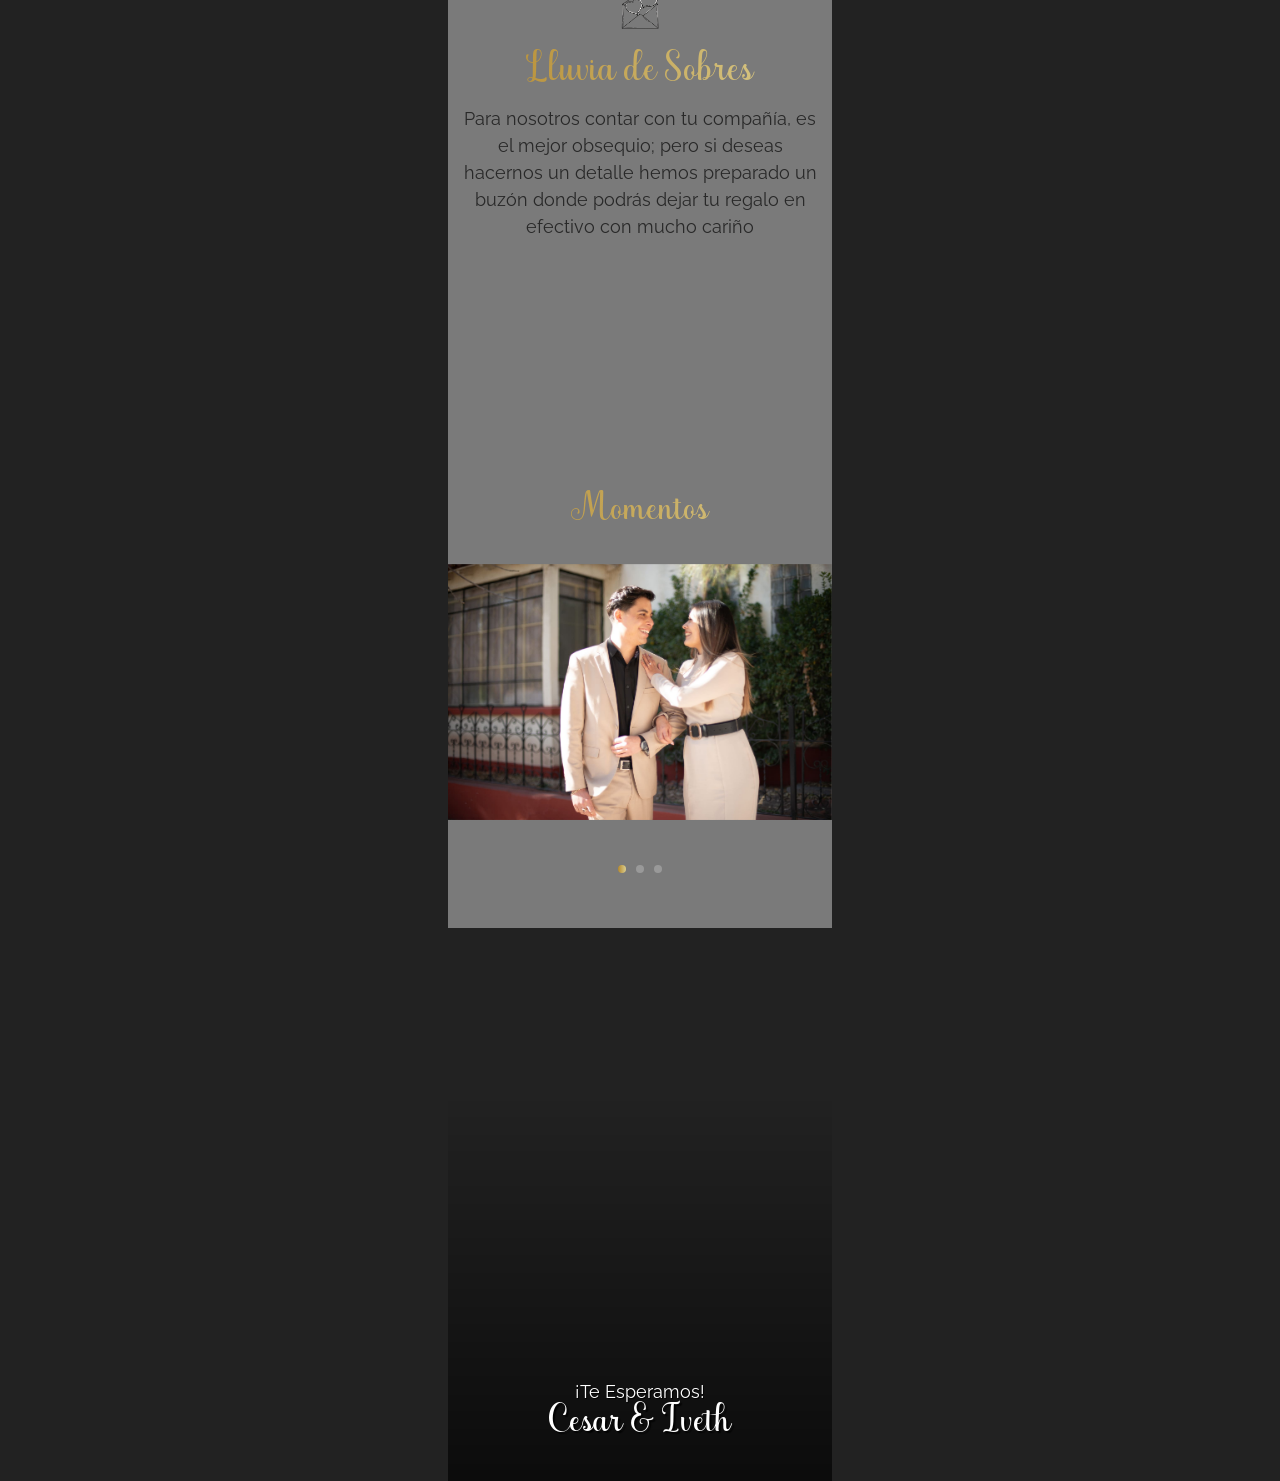
==== commit 46e12e63: "Update index.html" ====
--- a/index.html
+++ b/index.html
@@ -168,7 +168,7 @@
                     </h1>
                     <p align="center" class="mb-30 color-textos wow fadeInUp animated animated" data-wow-delay="0.6s"
                         style="visibility: visible; animation-delay: 0.6s; animation-name: fadeInUp;">
-                        <strong>Novio</strong><br>Ascención Ochoa<br>Inés Covarrubias 
+                        <strong>Novio</strong><br>Ascención Ochoa<br>María Inés Covarrubias 
                     </p>
                     <p align="center" class="mb-30 color-textos wow fadeInUp animated animated" data-wow-delay="0.6s"
                         style="visibility: visible; animation-delay: 0.6s; animation-name: fadeInUp;">
@@ -742,3 +742,4 @@
 
 
 
+
